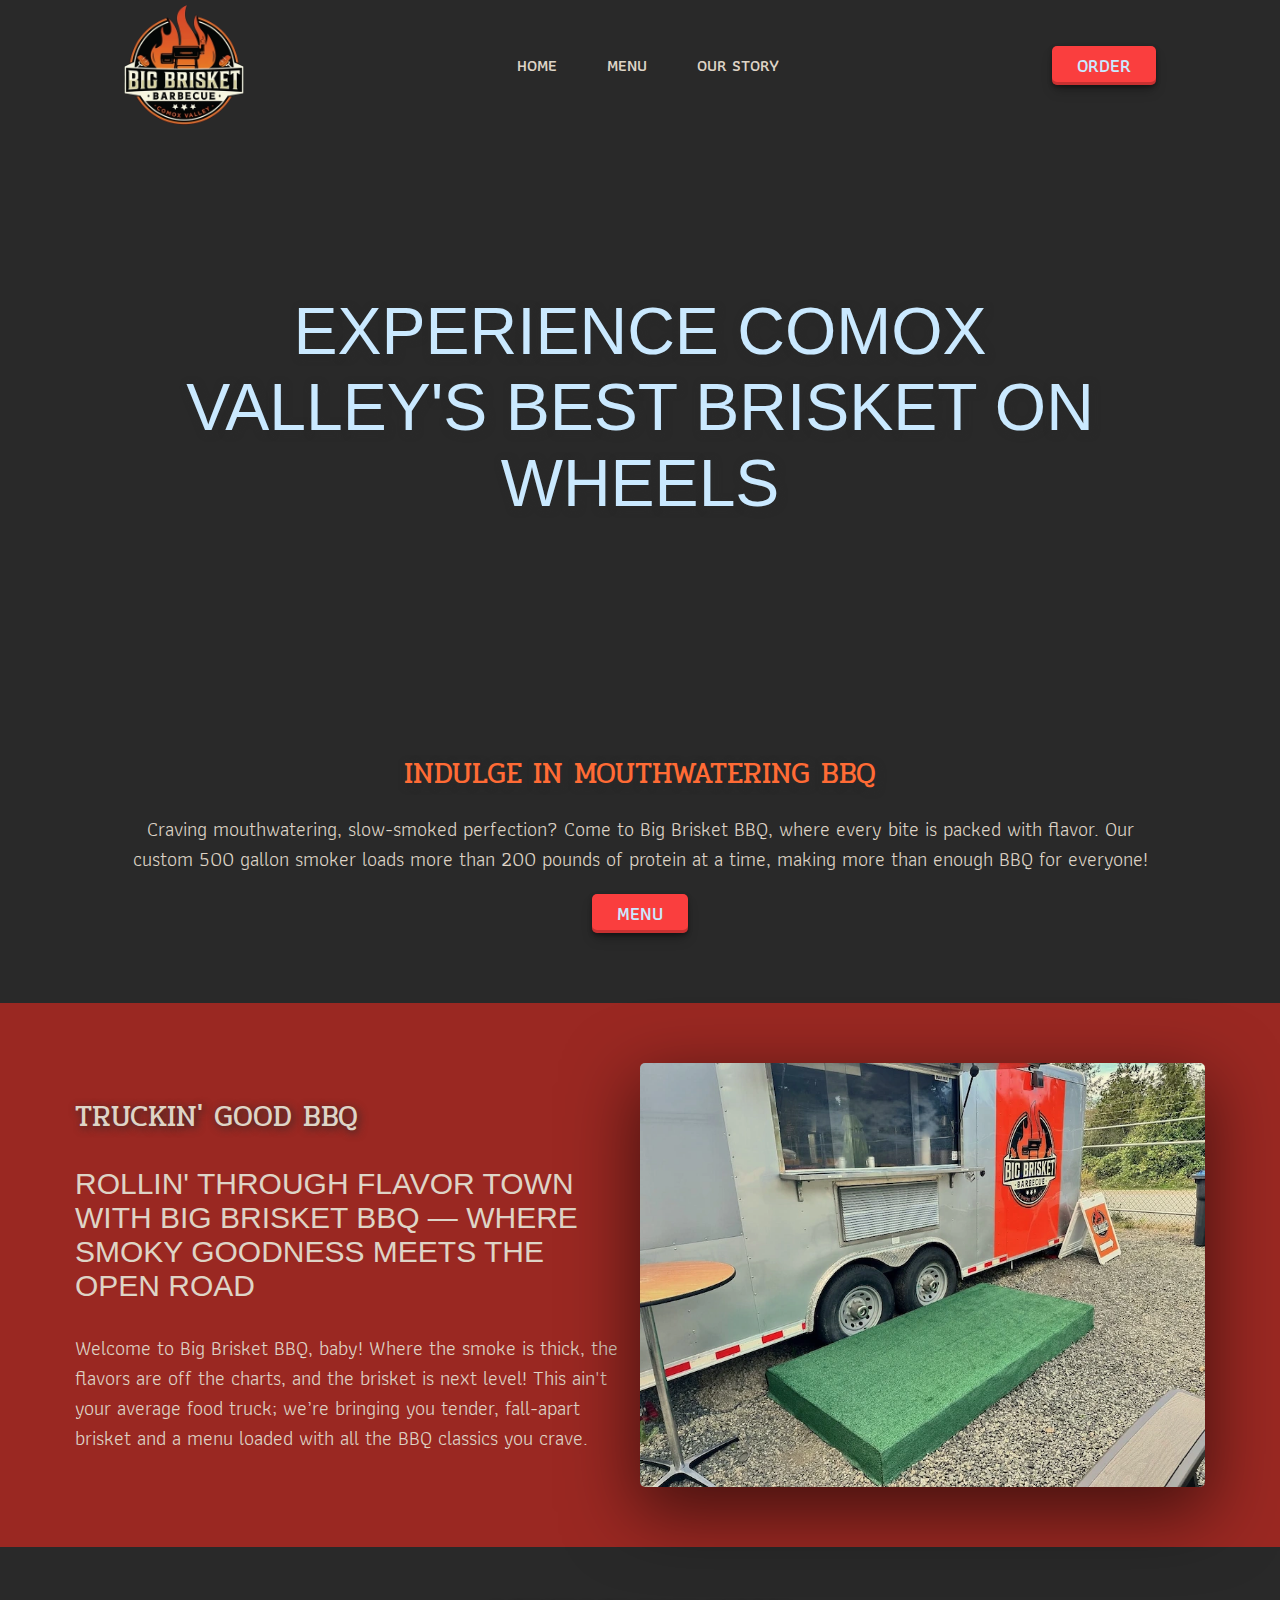
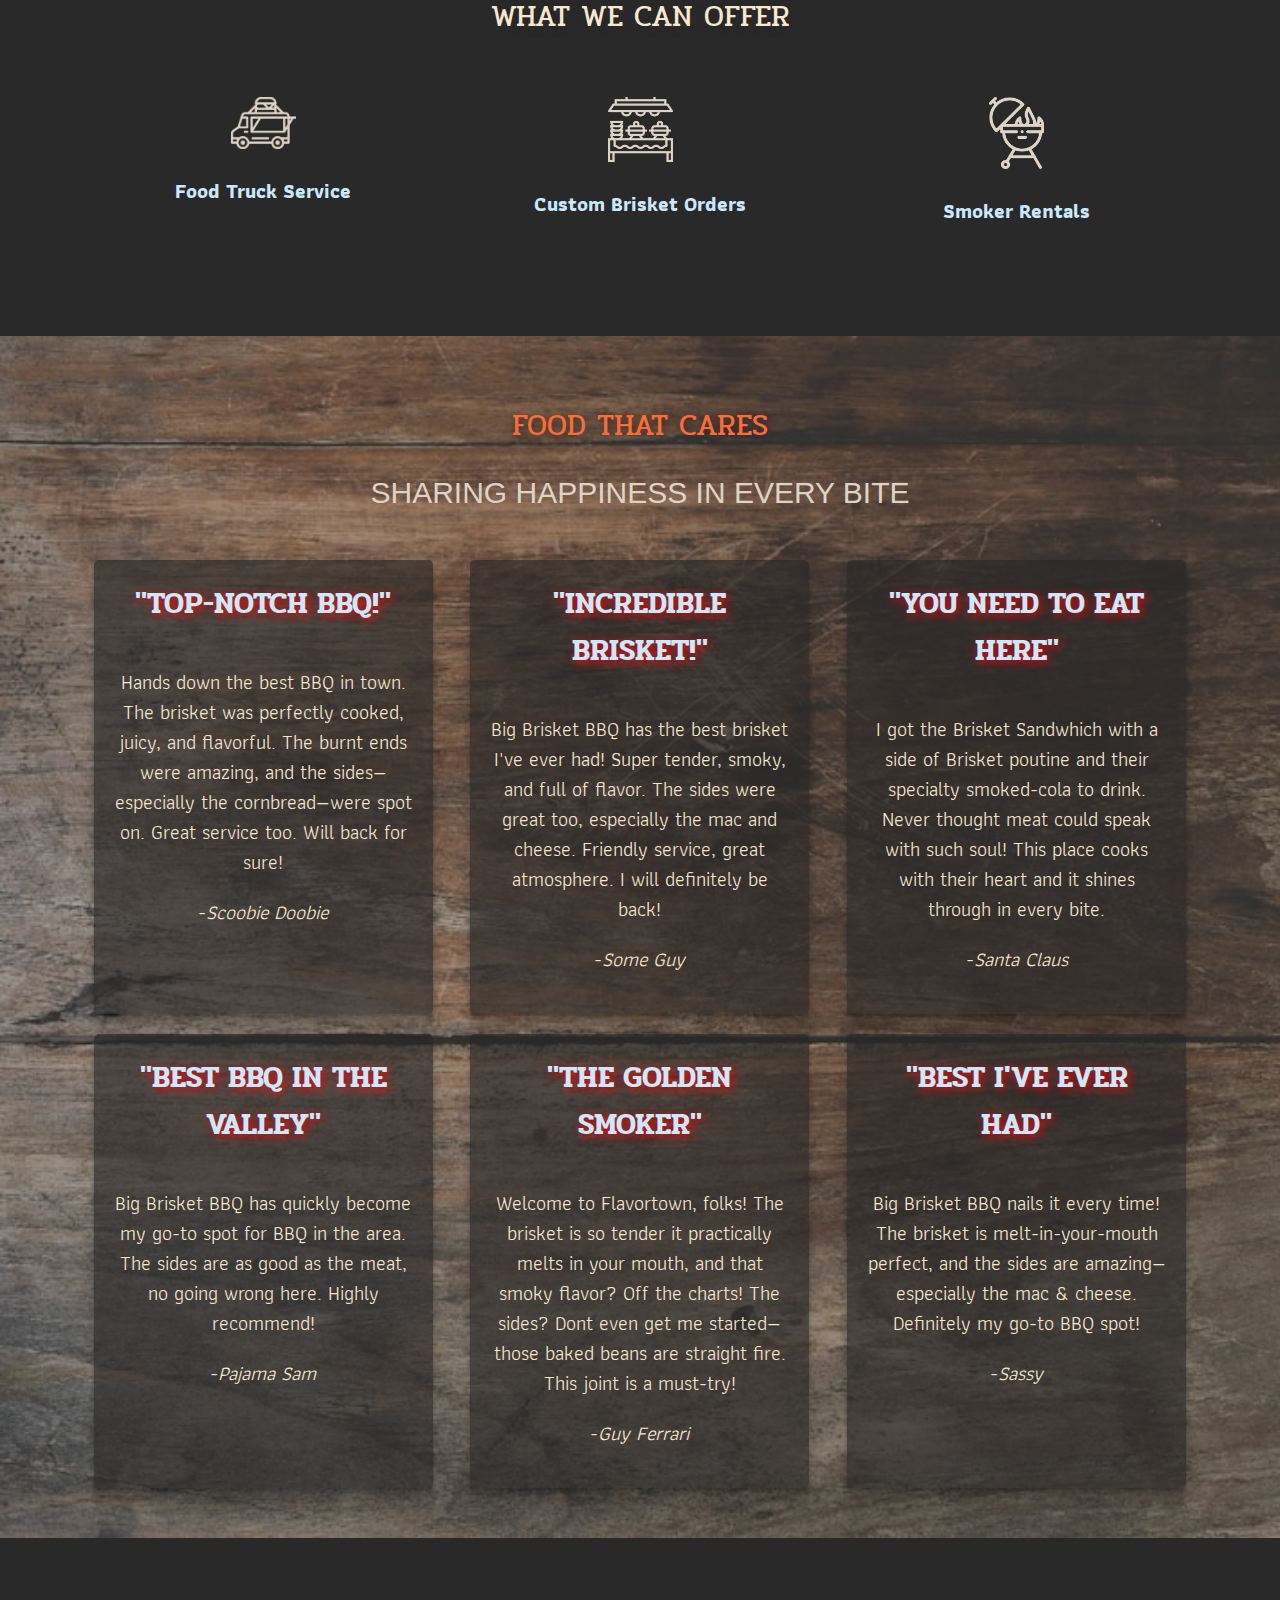
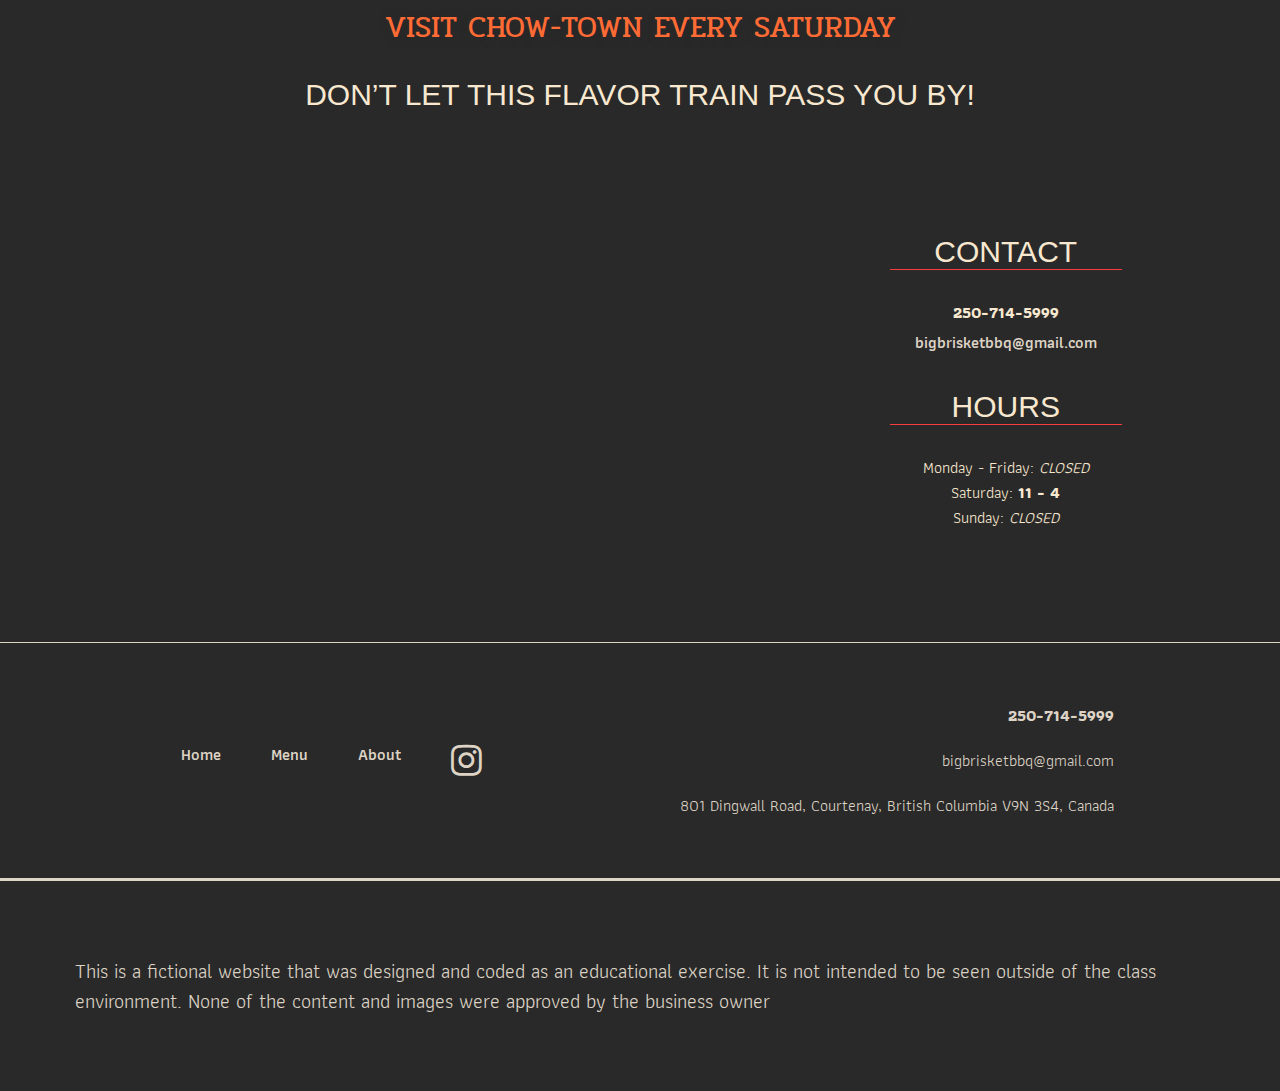
==== index.html @ faf3dc69 "fix errors based on URL page" ====
<!DOCTYPE html>
<html lang="en">
  <head>
    <meta charset="UTF-8" />
    <meta name="viewport" content="width=device-width, initial-scale=1.0" />
    <title>Big Brisket BBQ</title>

    <!--- Style Sheet -->

    <link rel="stylesheet" href="style.css" />

    <!--- Google Fonts Pridi, Athiti, Smokum -->

    <link rel="preconnect" href="https://fonts.googleapis.com" />
    <link rel="preconnect" href="https://fonts.gstatic.com" crossorigin />
    <link
      href="https://fonts.googleapis.com/css2?family=Athiti:wght@400;600;700&family=Pridi:wght@400;600&family=Smokum&display=swap"
      rel="stylesheet"
    />

    <!--- Nav Icon -->
    <link
      rel="stylesheet"
      href="https://cdnjs.cloudflare.com/ajax/libs/font-awesome/4.7.0/css/font-awesome.min.css"
    />
  </head>

  <body>
    <header>
      <img src="Images/logo.png" width="120" alt="brand logo" />
      <address>
        <a class="button email" href="mailto:bigbrisketbbq@gmail.com">Order</a>
      </address>
      <nav>
        <ul id="nav-items">
          <li><a href="index.html">Home</a></li>
          <li><a href="menu.html">Menu</a></li>
          <li><a href="about.html">Our Story</a></li>
        </ul>
        <a class="toggle" onclick="showNav()"><i class="fa fa-bars"></i></a>
      </nav>
    </header>

    <main>
      <section class="home-hero content-width">
        <!-- Video sourced from Pexels.com-->
        <video autoplay muted loop title="slow-motion video of bbq cooking">
          <source src="Images/bbqvideo.mp4" type="video/mp4" />
        </video>
        <h1>Experience Comox Valley's Best Brisket On Wheels</h1>
      </section>

      <section class="home-action content-width">
        <h2>Indulge in Mouthwatering BBQ</h2>
        <!-- Chat GBT Content Here-->
        <p>
          Craving mouthwatering, slow-smoked perfection? Come to Big Brisket
          BBQ, where every bite is packed with flavor. Our custom 500 gallon
          smoker loads more than 200 pounds of protein at a time, making more
          than enough BBQ for everyone!
        </p>
        <a class="button" href="menu.html">Menu</a>
      </section>

      <section class="home-bio light-background">
        <div class="wrapper content-width">
          <div class="bio-info">
            <h2>Truckin' Good BBQ</h2>
            <h3>
              Rollin' Through Flavor Town with Big Brisket BBQ — Where Smoky
              Goodness Meets the Open Road
            </h3>
            <!-- Chat GBT Content Here -->
            <p>
              Welcome to Big Brisket BBQ, baby! Where the smoke is thick, the
              flavors are off the charts, and the brisket is next level! This
              ain't your average food truck; we’re bringing you tender,
              fall-apart brisket and a menu loaded with all the BBQ classics you
              crave.
            </p>
          </div>
          <img
            src="Images/foodtruck.webp"
            width="400"
            alt="Big Brisket BBQ food truck"
          />
        </div>
      </section>

      <!--- Icons Courtesy of Vecteezy.com --->
      <section class="offers">
        <div class="content-width">
          <h2>What We Can Offer</h2>
          <ul>
            <li>
              <img
                src="Images/truck.png"
                width="65"
                alt="vector icon of a food truck"
              />
              <p>
                <b>Food Truck Service</b>
              </p>
            </li>
            <li>
              <img
                src="Images/meat.png"
                width="65"
                alt="vector icon of steak"
              />
              <p><b>Custom Brisket Orders</b></p>
            </li>
            <li>
              <img src="Images/bbq.png" width="55" alt="vector icon of bbq" />
              <p>
                <b>Smoker Rentals</b>
              </p>
            </li>
          </ul>
        </div>
      </section>

      <section class="home-testimonials">
        <div class="content-width">
          <h2>Food That Cares</h2>
          <h3>Sharing Happiness in Every Bite</h3>
          <ul class="customer-reviews">
            <!---- Chat GBT Fake Reviews -->
            <li>
              <h4>"Top-notch BBQ!"</h4>
              <p>
                Hands down the best BBQ in town. The brisket was perfectly
                cooked, juicy, and flavorful. The burnt ends were amazing, and
                the sides—especially the cornbread—were spot on. Great service
                too. Will back for sure!
              </p>
              <p>-<em>Scoobie Doobie</em></p>
            </li>
            <li>
              <h4>"Incredible brisket!"</h4>
              <p>
                Big Brisket BBQ has the best brisket I've ever had! Super
                tender, smoky, and full of flavor. The sides were great too,
                especially the mac and cheese. Friendly service, great
                atmosphere. I will definitely be back!
              </p>
              <p>-<em>Some Guy</em></p>
            </li>
            <li>
              <h4>"You Need To Eat Here"</h4>
              <p>
                I got the Brisket Sandwhich with a side of Brisket poutine and
                their specialty smoked-cola to drink. Never thought meat could
                speak with such soul! This place cooks with their heart and it
                shines through in every bite.
              </p>
              <p>-<em>Santa Claus</em></p>
            </li>
            <li>
              <h4>"Best BBQ in The Valley"</h4>
              <p>
                Big Brisket BBQ has quickly become my go-to spot for BBQ in the
                area. The sides are as good as the meat, no going wrong here.
                Highly recommend!
              </p>
              <p>-<em>Pajama Sam</em></p>
            </li>
            <li>
              <h4>"The Golden Smoker"</h4>
              <p>
                Welcome to Flavortown, folks! The brisket is so tender it
                practically melts in your mouth, and that smoky flavor? Off the
                charts! The sides? Dont even get me started—those baked beans
                are straight fire. This joint is a must-try!
              </p>
              <p>-<em>Guy Ferrari</em></p>
            </li>
            <li>
              <h4>"Best I've Ever Had"</h4>
              <p>
                Big Brisket BBQ nails it every time! The brisket is
                melt-in-your-mouth perfect, and the sides are amazing—especially
                the mac &amp; cheese. Definitely my go-to BBQ spot!
              </p>
              <p>-<em>Sassy</em></p>
            </li>
          </ul>
        </div>
      </section>

      <section class="home-contact content-width">
        <h2>Visit Chow-Town every Saturday</h2>
        <!-- Chat GBT content Here-->
        <h3>Don’t let this flavor train pass you by!</h3>
        <div class="contact-map">
          <!--- Google Maps Embed Frame -->
          <iframe
            src="https://www.google.com/maps/embed?pb=!1m18!1m12!1m3!1d2580.4556186247787!2d-124.99382592348657!3d49.70222357145895!2m3!1f0!2f0!3f0!3m2!1i1024!2i768!4f13.1!3m3!1m2!1s0x548813ee4db7cc37%3A0xddce0efbba6f9e5!2s801%20Dingwall%20Rd%2C%20Courtenay%2C%20BC%20V9N%203S4!5e0!3m2!1sen!2sca!4v1731526982653!5m2!1sen!2sca"
            width="600"
            height="450"
            style="border: 0"
            allowfullscreen=""
            loading="lazy"
            referrerpolicy="no-referrer-when-downgrade"
          ></iframe>

          <div class="contact-info">
            <adress>
              <h3>Contact</h3>

              <b>250-714-5999</b>
              <a href="mailto:bigbrisketbbq@gmail.com" target="_blank"
                >bigbrisketbbq@gmail.com</a
              >
            </adress>
            <div class-="op-hours">
              <h3>Hours</h3>
              <ul>
                <li>Monday - Friday: <em>CLOSED</em></li>
                <li>Saturday: <b>11 - 4</b></li>
                <li>Sunday: <em>CLOSED</em></li>
              </ul>
            </div>
          </div>
        </div>
      </section>
    </main>
    <footer>
      <div class="wrapper content-width">
        <ul class="nav">
          <li><a href="index.html">Home</a></li>
          <li><a href="menu.html">Menu</a></li>
          <li><a href="about.html">About</a></li>
          <li>
            <a
              class="social"
              href="https://www.instagram.com/bigbrisketbarbecue/"
              target="_blank"
              ><i class="fa fa-instagram" style="font-size: 36px"></i
            ></a>
          </li>
        </ul>
        <ul class="contact">
          <li><b>250-714-5999</b></li>
          <li>bigbrisketbbq@gmail.com</li>
          <li>
            801 Dingwall Road, Courtenay, British Columbia V9N 3S4, Canada
          </li>
        </ul>
      </div>

      <div class="border">
        <div class="content-width">
          <p>
            This is a fictional website that was designed and coded as an
            educational exercise. It is not intended to be seen outside of the
            class environment. None of the content and images were approved by
            the business owner
          </p>
        </div>
      </div>
    </footer>

    <!--- JS ICON -->
    <script>
      function showNav() {
        var element = document.getElementById("nav-items");
        element.classList.toggle("show-items");
      }
    </script>
  </body>
</html>
---- style.css ----
/* ----- GLOBAL STYLES ----- */
* {
  box-sizing: border-box;
}

html {
  font-size: 62.5%;
}

body {
  font-size: 1.6rem;
  margin: 0;
  font-family: "Athiti", sans-serif;
  color: #ded4c6;
  background-color: #292929;
}

ul {
  margin: auto;
  padding: 0;
}

/* ----- TYPOGRAPHY ----- */

h1 {
  font: 400 4rem "Smokum", sans-serif;
  text-transform: uppercase;
  text-align: center;
  color: #cae9ff;
  text-shadow: 2px 2px 8px #292929;
  margin-top: 0;
}

h2 {
  font: 400 3rem/4rem "Pridi", sans-serif;
  text-transform: uppercase;
  color: #ff6b35;
  text-shadow: 2px 2px 8px #292929;
  margin: 20px 0;
}

h3 {
  font: 400 3rem "Smokum", sans-serif;
  text-transform: uppercase;
}

h4 {
  font: 600 3rem "Pridi", sans-serif;
  text-transform: uppercase;
  margin-top: 0;
}

p {
  font-size: 2rem;
  line-height: 3rem;
}

a {
  color: #ded4c6;
  text-decoration: none;
  font-weight: 600;
  display: block;
  padding: 5px 25px;
}

li {
  list-style-type: none;
}

/* ----- UTILITY ------ */

.content-width {
  max-width: 334px;
  margin: auto;
  height: 100%;
  padding: 50px 0;
}

.light-background {
  background-color: #bf2921c2;
}

a.button {
  font: 600 1.8rem "Athiti", sans-serif;
  color: #cae9ff;
  background-color: #fa3e3e;
  text-transform: uppercase;
  border-radius: 5px;
  display: inline-block;
  text-decoration: none;
  margin: 20px 0;
  cursor: pointer;
  box-shadow: rgba(0, 0, 0, 0.4) 0px 2px 4px,
    rgba(0, 0, 0, 0.3) 0px 7px 13px -3px, rgba(0, 0, 0, 0.2) 0px -3px 0px inset;
}

/* || SiteWide || */

/* ------ Header ------ */

header {
  display: flex;
  justify-content: center;
  align-items: center;
}

nav ul {
  text-transform: uppercase;
  margin: 0;
  padding: 0;
  display: none;
}

nav ul li {
  padding: 8px 0;
}

a.toggle {
  padding: 0;
}

header a.button {
  display: none;
}

nav .toggle {
  position: absolute;
  justify-self: flex-end;
  align-self: flex-end;
  cursor: pointer;
  top: 40px;
  right: 20px;
}

.show-items {
  display: flex;
  flex-direction: column;
  align-items: flex-end;
  margin-right: 35px;
}

header img {
  margin: 5px 0;
}

/* ----- Footer ----- */

footer {
  border-top: 1px solid #ded4c6;
}

footer ul {
  display: block;
  text-align: center;
}

footer .contact li {
  padding: 10px;
  text-align: right;
}

footer a.social {
  text-align: center;
  margin-top: 10px;
}

footer .border {
  font-size: 1.4rem;
  text-align: left;
  padding: 5px 20px;
  border-top: 3px solid #ded4c6;
}

/* ------- Offers Icons ------ */

.offers {
  text-align: center;
  color: #cae9ff;
}

.offers h2 {
  margin-top: 0;
  color: #f8e8d0;
}

.offers li {
  margin: 20px 20px;
  padding: 20px 0;
}

/* || Homepage || */

/* ---- Hero ---- */

.home-hero {
  height: 75vh;
}

video {
  width: 100%;
  height: 100%;
  object-fit: cover;
  position: absolute;
  left: 0;
  top: 0;
  z-index: -1;
}

.home-hero h1 {
  margin: 20vh 0;
}

/* ---- Home Action ---- */

.home-action {
  clear: auto;
  text-align: right;
}

/* ---- Home Bio -----*/

.home-bio img {
  box-shadow: rgba(0, 0, 0, 0.56) 0px 22px 70px 4px;
  width: 100%;
  border-radius: 5px;
  margin: 10px 0;
}

.home-bio h2 {
  color: #ded4c6;
}

/*---- Home Testimonials ---- */

.home-testimonials {
  background-image: url(Images/woodgrain.jpg);
  background-size: cover;
  text-align: center;
}

.home-testimonials h4 {
  color: #cae9ff;
  text-shadow: 2px 2px 8px #ff0000;
}

.home-testimonials li {
  box-shadow: rgba(0, 0, 0, 0.09) 0px 2px 1px, rgba(0, 0, 0, 0.09) 0px 4px 2px,
    rgba(0, 0, 0, 0.09) 0px 8px 4px, rgba(0, 0, 0, 0.09) 0px 16px 8px,
    rgba(0, 0, 0, 0.09) 0px 32px 16px;
  color: #f8e8d0;
  background-color: #292828a2;
  border-radius: 5px;
  width: 100%;
  margin-top: 20px;
  padding: 20px;
}
/* ---- Home Contact ---- */

.home-contact {
  text-align: center;
  color: #f8e8d0;
}

iframe {
  width: 100%;
}

.contact-info h3 {
  border-bottom: 1px solid #fa3e3e;
}

.contact-info a:hover {
  color: #fa3e3e;
  text-decoration: underline;
}

/* || Menu || */

/* ---- Menu Hero ---- */

.menu-hero {
  background-image: url(Images/papertexture.jpg);
  background-size: cover;
  background-position: center;
}

/* ---- Menu Items ---- */

table {
  width: 100%;
  border-collapse: collapse;
  margin: 20px 0;
  text-align: left;
}

thead {
  text-align: center;
  text-transform: uppercase;
  background-color: #ded4c6;
  color: #292929;
}

th,
td {
  font: 400 2rem "Pridi", sans-serif;
  padding: 20px 15px;
  border-bottom: 2px solid #fa3e3e;
}

a.button.email {
  display: none;
}

/* || About || */

/* ---- About Hero ---- */

.about-hero {
  background-image: url(Images/woodpile.jpg);
  background-size: cover;
  background-position: center;
}

/* ---- About Statement ---- */

.about-statement h2 {
  color: #f8e8d0;
}

.about-statement img {
  box-shadow: rgba(0, 0, 0, 0.56) 0px 22px 70px 4px;
  width: 100%;
  border-radius: 5px;
}

/* ----- About Email ----*/

.about-email h2 {
  text-align: center;
  margin-bottom: 50px;
}

label,
fieldset {
  color: #292929;
  font-size: 1.8rem;
}

.about-email .wrapper {
  border-radius: 5px;
  background-color: #f2f2f2;
  max-width: 100%;
  margin: 0 auto;
  padding: 30px;
  position: relative;
}

.about-email .wrapper h2 {
  color: #292929;
  text-shadow: none;
  text-align: left;
}

input[type="text"],
select,
textarea,
fieldset {
  width: 100%;
  padding: 12px;
  border: 1px solid #292929;
  border-radius: 5px;
  margin: 5px 0 20px 0;
}

input[type="email"] {
  width: 100%;
  padding: 12px;
  border: 1px solid #292929;
  border-radius: 5px;
  margin: 5px 0 20px 0;
}

.label-required {
  color: red;
}

input:required {
  border: 1px solid red;
}

input[type="submit"] {
  background-color: #fa3e3e;
  color: #f2f2f2;
  padding: 12px 20px;
  border-radius: 5px;
  cursor: pointer;
  position: absolute;
  bottom: 5px;
  right: 30px;
}

input[type="submit"]:hover {
  background-color: #cae9ff;
  color: #292929;
}

/* ---- About Map ---- */

.about-map h2 {
  color: #ded4c6;
}

iframe {
  width: 100%;
}

/*---------------- DeskTop Device -----------------------*/

@media only screen and (min-width: 1200px) {
  h1 {
    font-size: 6.6rem;
    font-weight: 400;
    padding-left: 0;
    padding-right: 0;
    width: 50%;
  }

  .content-width {
    max-width: 1130px;
    height: 100%;
  }

  a.button:hover {
    background-color: #cae9ff;
    color: #fa3e3e;
  }

  /* || SITE-WIDE || */

  /* LRG Header */

  header {
    display: flex;
    justify-content: space-around;
  }

  nav .toggle {
    display: none;
  }

  header address {
    display: inline-block;
    order: 1;
  }

  nav ul {
    display: flex;
  }

  nav ul li:hover {
    border-bottom: 1px solid #ded4c6;
  }

  /* LRG Footer */

  footer .wrapper {
    display: flex;
  }

  footer .nav {
    display: flex;
    flex-direction: row;
    justify-content: center;
  }

  footer .contact li {
    padding: 10px;
  }

  footer a:hover {
    color: #fa3e3e;
  }

  footer a.social {
    margin-top: 0;
  }

  /* LRG Offers Icon */

  .offers {
    text-align: center;
  }

  .offers ul {
    display: flex;
    justify-content: space-around;
  }

  .offers li {
    width: calc(33.33% - 20px);
  }

  /* || HOMEPAGE || */

  /* LRG Hero */

  .home-hero {
    width: 100%;
  }

  .home-hero h1 {
    margin: 0;
    padding: 10% 100px;
    width: 100%;
  }

  /* LRG ACTION */

  .home-action {
    text-align: center;
  }
  .home-action p {
    margin: auto 50px;
  }

  /* LRG Bio */

  .home-bio .wrapper {
    display: flex;
    text-align: left;
  }

  .bio-info {
    align-self: center;
    margin-right: 15px;
  }

  .home-bio img {
    width: 50%;
  }

  /* LRG Testimonials */

  .customer-reviews {
    display: flex;
    flex-flow: wrap;
    justify-content: space-around;
  }

  .customer-reviews li {
    width: 30%;
  }

  /* LRG Contact */

  .home-contact {
    padding: 50px 0;
  }

  .contact-map {
    display: flex;
    justify-content: space-around;
    align-items: center;
  }

  iframe {
    width: 50%;
  }

  /* || Menu || */

  /* LRG Menu Hero */

  .menu-hero {
    width: 100%;
  }

  .menu-hero h1 {
    padding: 10% 100px;
    width: 100%;
  }

  a.button.cell {
    display: none;
  }

  a.button.email {
    display: inline-block;
  }

  /* LRG Menu Items */

  .menu-items {
    text-align: center;
  }

  .menu-footer {
    display: flex;
    justify-content: space-between;
  }

  /* || About || */

  /* LRG About-Hero */

  .about-hero {
    width: 100%;
  }

  .about-hero h1 {
    padding: 10% 100px;
    width: 100%;
  }

  /* LRG About-Statement */

  .about-statement .wrapper {
    display: flex;
    text-align: left;
  }

  .statement-info {
    align-self: center;
    margin-right: 15px;
  }

  .about-statement img {
    width: 50%;
  }

  /* LRG About Map */

  .about-map {
    text-align: center;
  }

  .about-map iframe {
    width: 100%;
  }
}
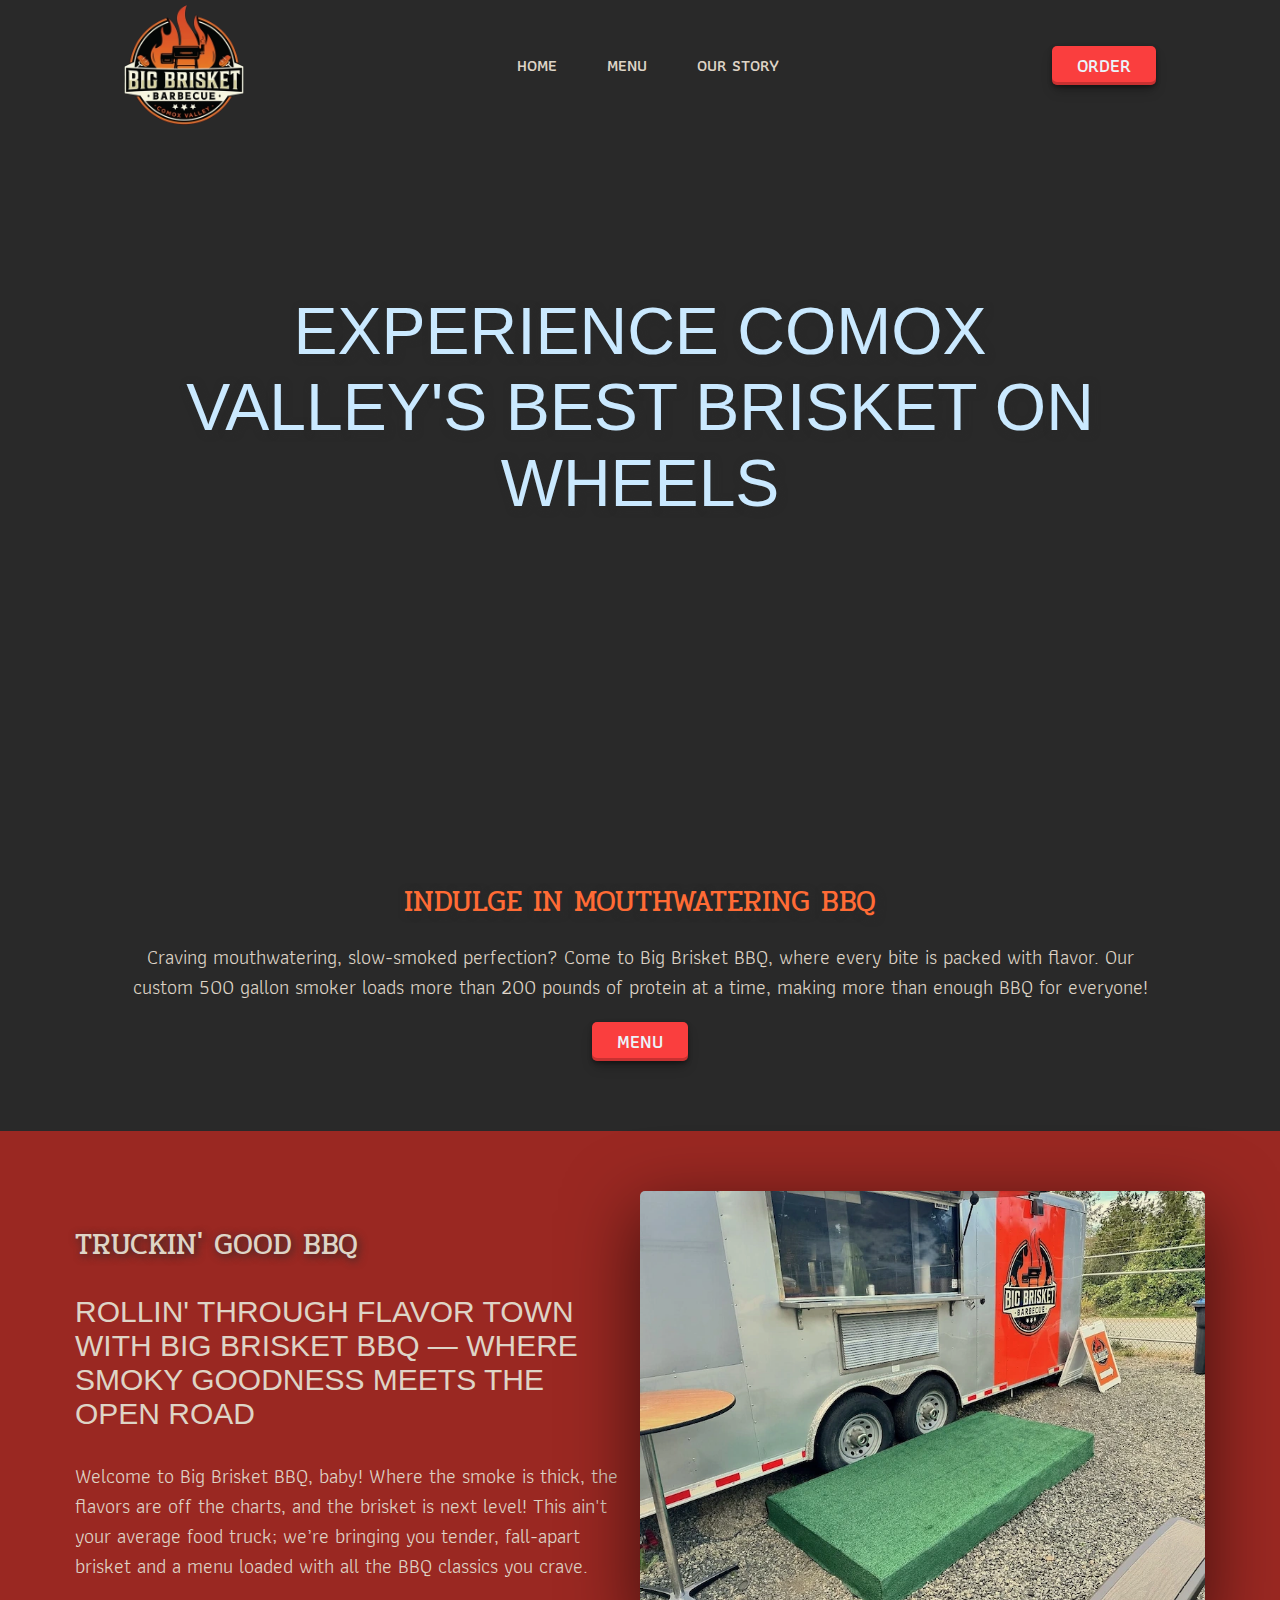
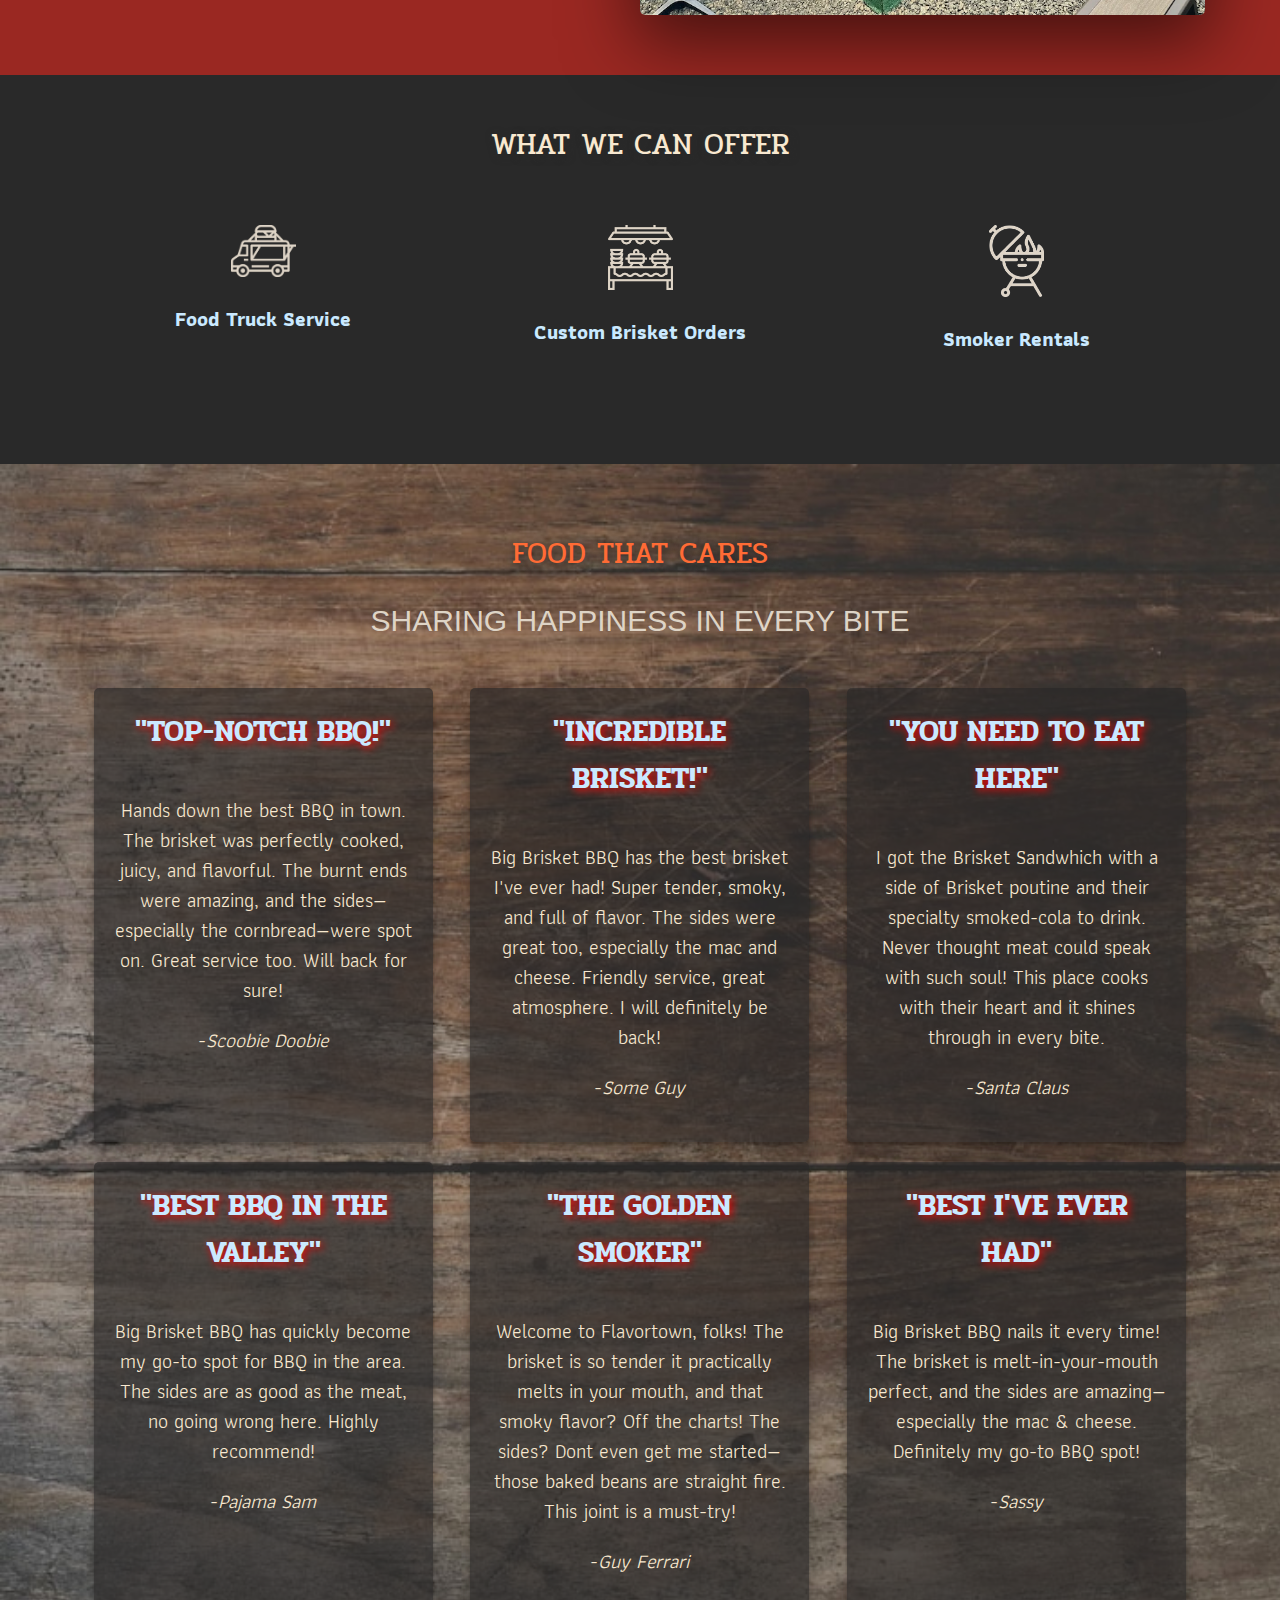
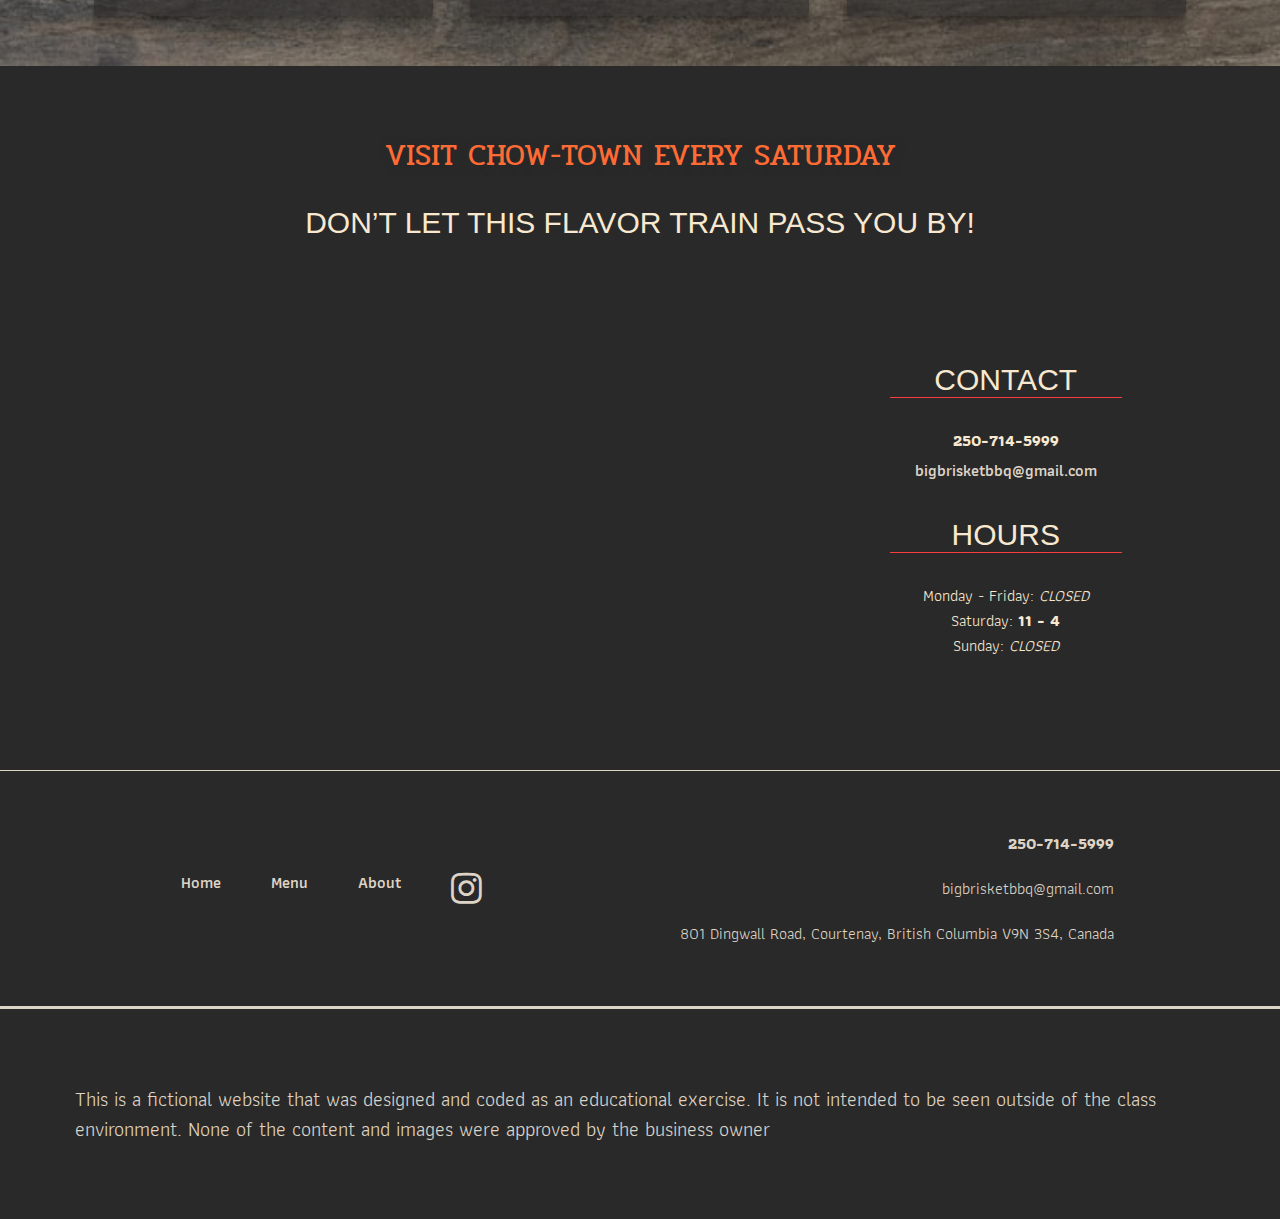
==== commit ef610c46: "Fix Errors from LightHouse Report" ====
--- a/index.html
+++ b/index.html
@@ -202,6 +202,7 @@
             allowfullscreen=""
             loading="lazy"
             referrerpolicy="no-referrer-when-downgrade"
+            title="Google Map Location"
           ></iframe>
 
           <div class="contact-info">
@@ -236,6 +237,7 @@
               class="social"
               href="https://www.instagram.com/bigbrisketbarbecue/"
               target="_blank"
+              aria-lebel="Instagram Page"
               ><i class="fa fa-instagram" style="font-size: 36px"></i
             ></a>
           </li>
--- a/style.css
+++ b/style.css
@@ -82,7 +82,7 @@
 
 a.button {
   font: 600 1.8rem "Athiti", sans-serif;
-  color: #cae9ff;
+  color: #ebf3f9;
   background-color: #fa3e3e;
   text-transform: uppercase;
   border-radius: 5px;
@@ -193,12 +193,12 @@
 /* ---- Hero ---- */
 
 .home-hero {
-  height: 75vh;
+  margin-bottom: 10%;
 }
 
 video {
   width: 100%;
-  height: 100%;
+  height: 100vh;
   object-fit: cover;
   position: absolute;
   left: 0;
@@ -213,7 +213,6 @@
 /* ---- Home Action ---- */
 
 .home-action {
-  clear: auto;
   text-align: right;
 }
 
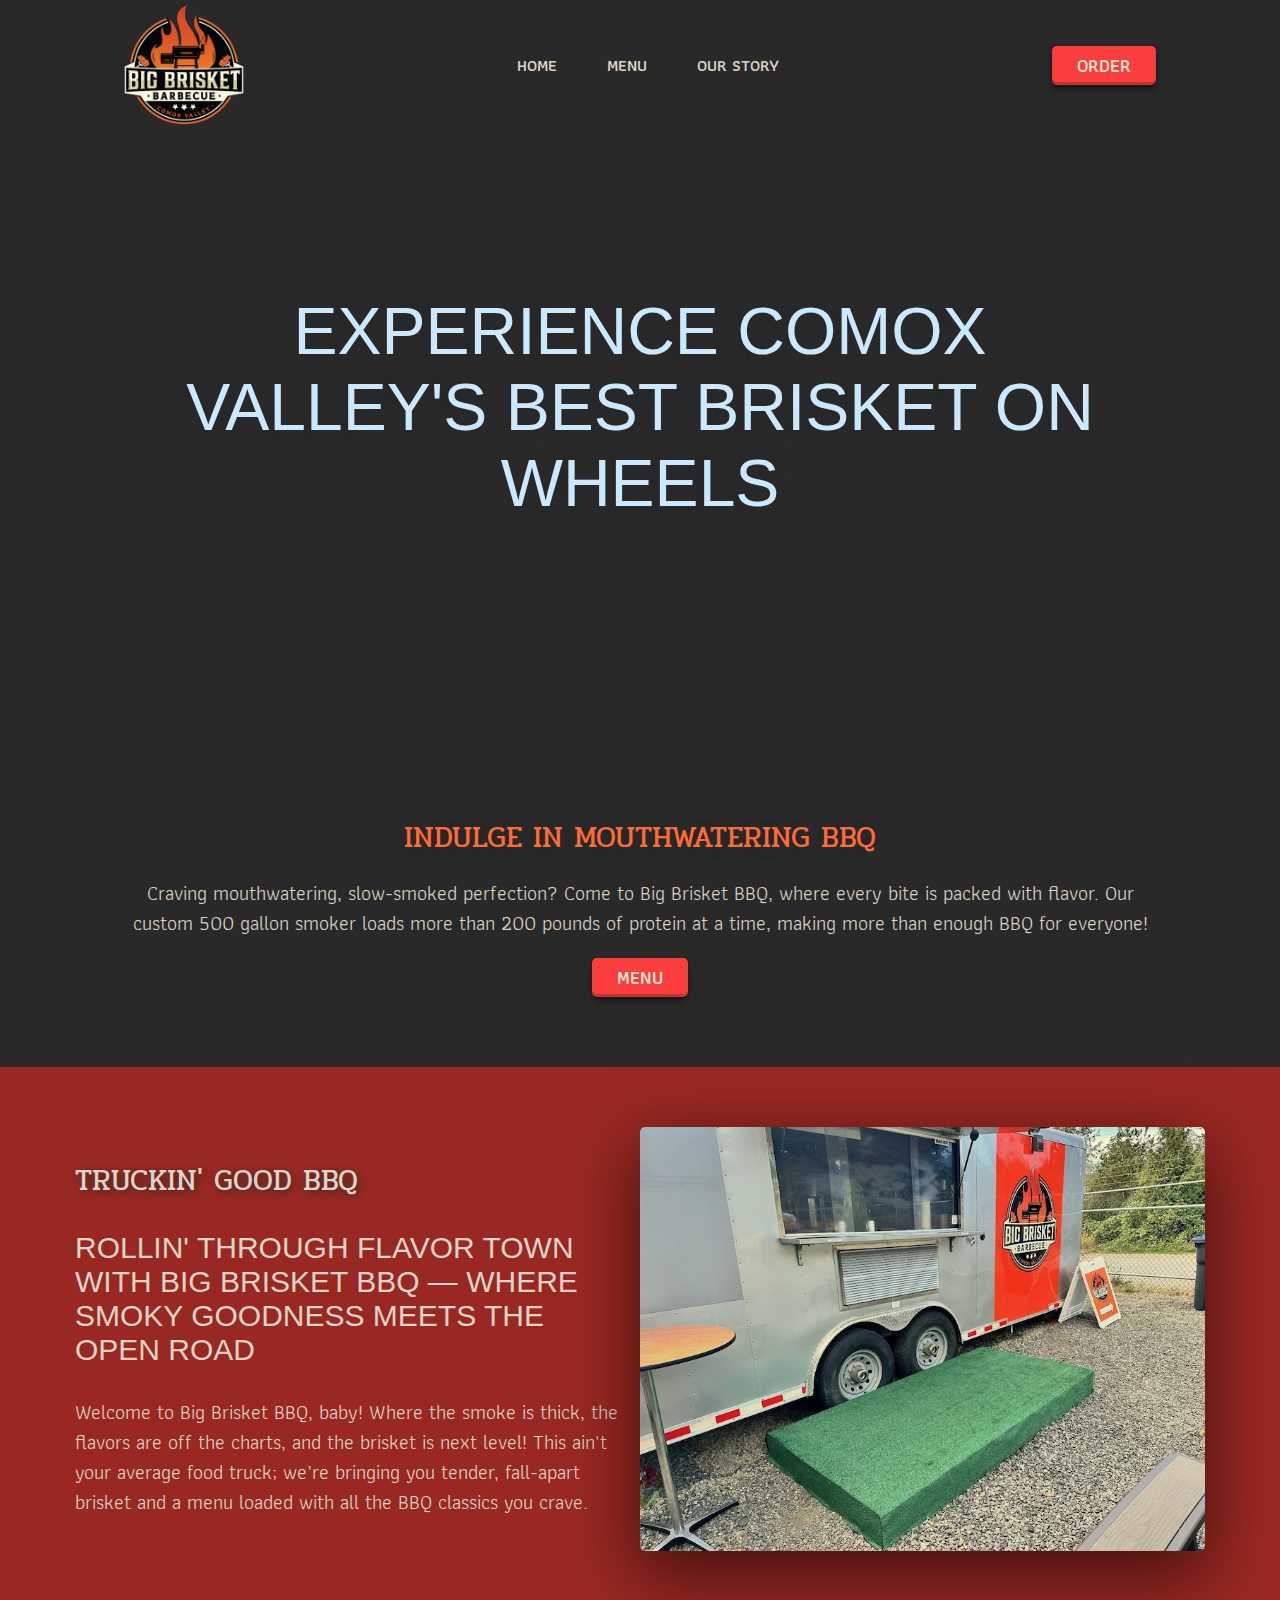
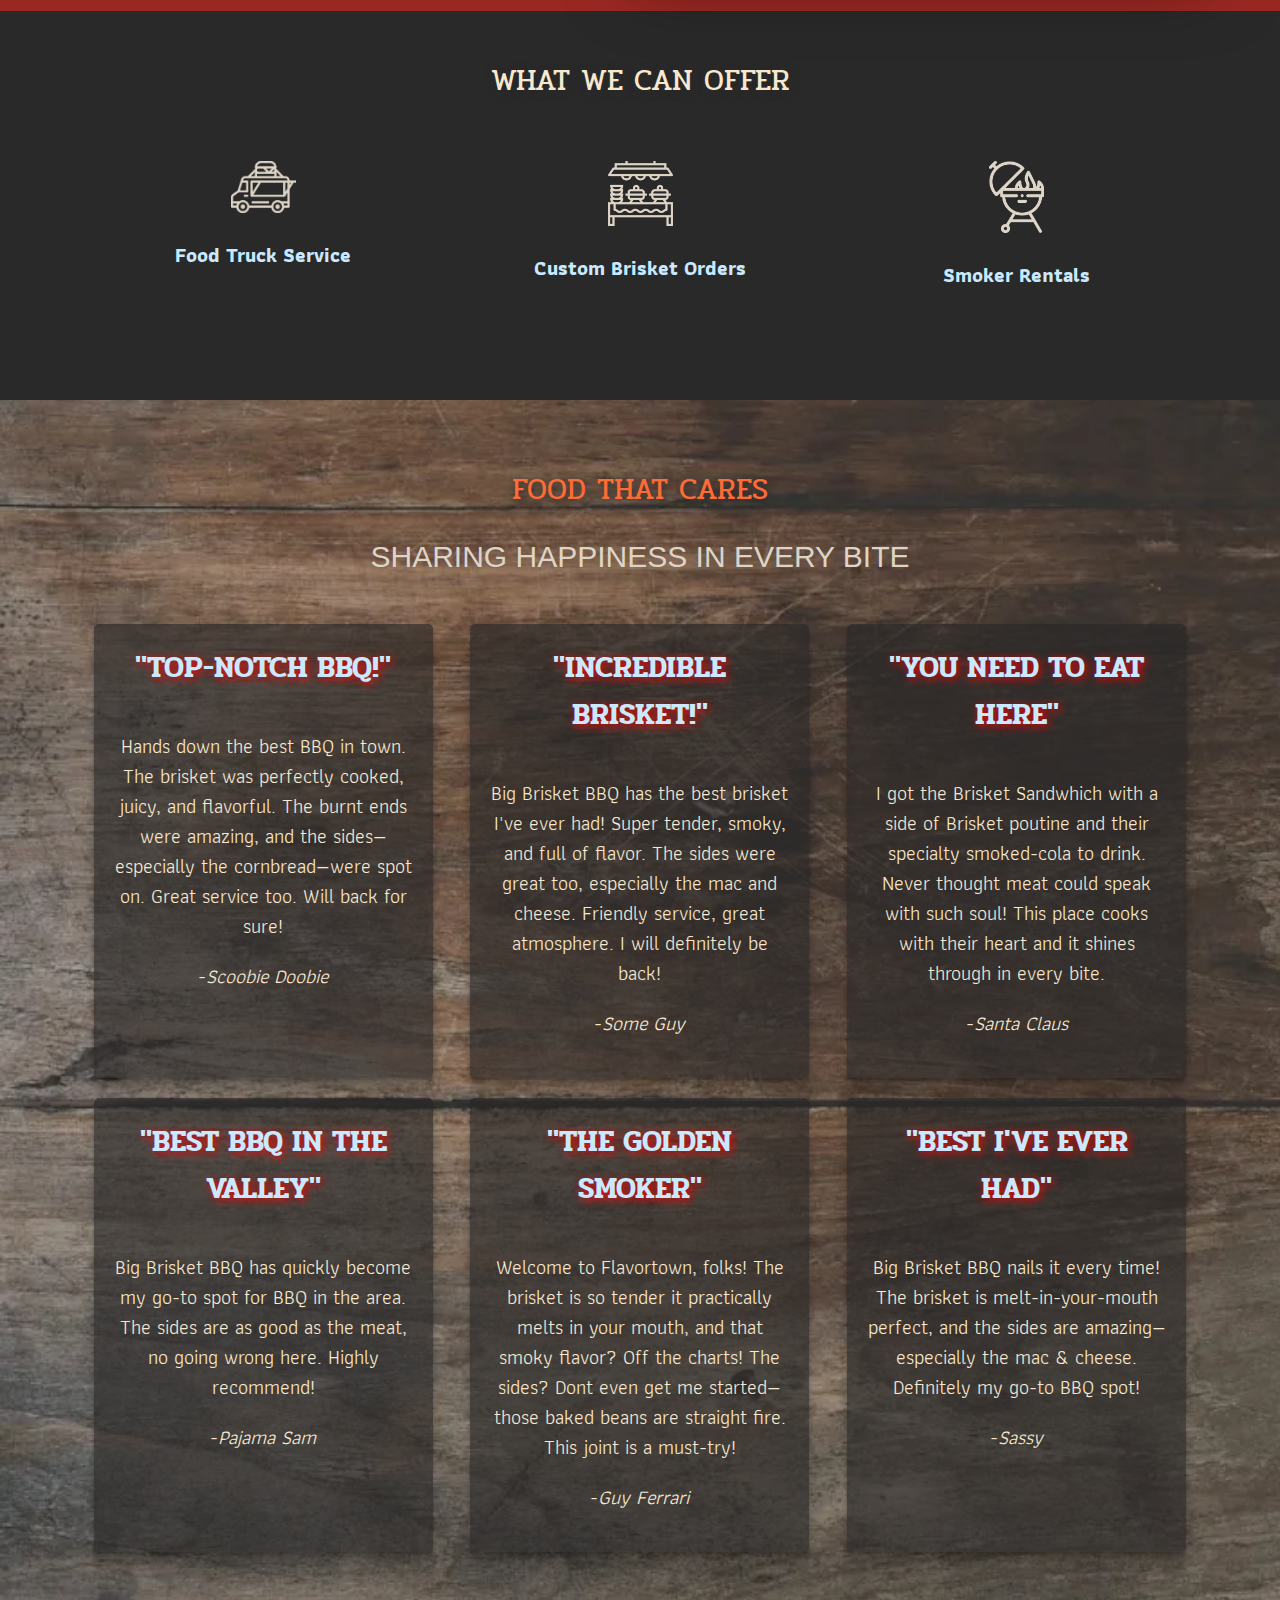
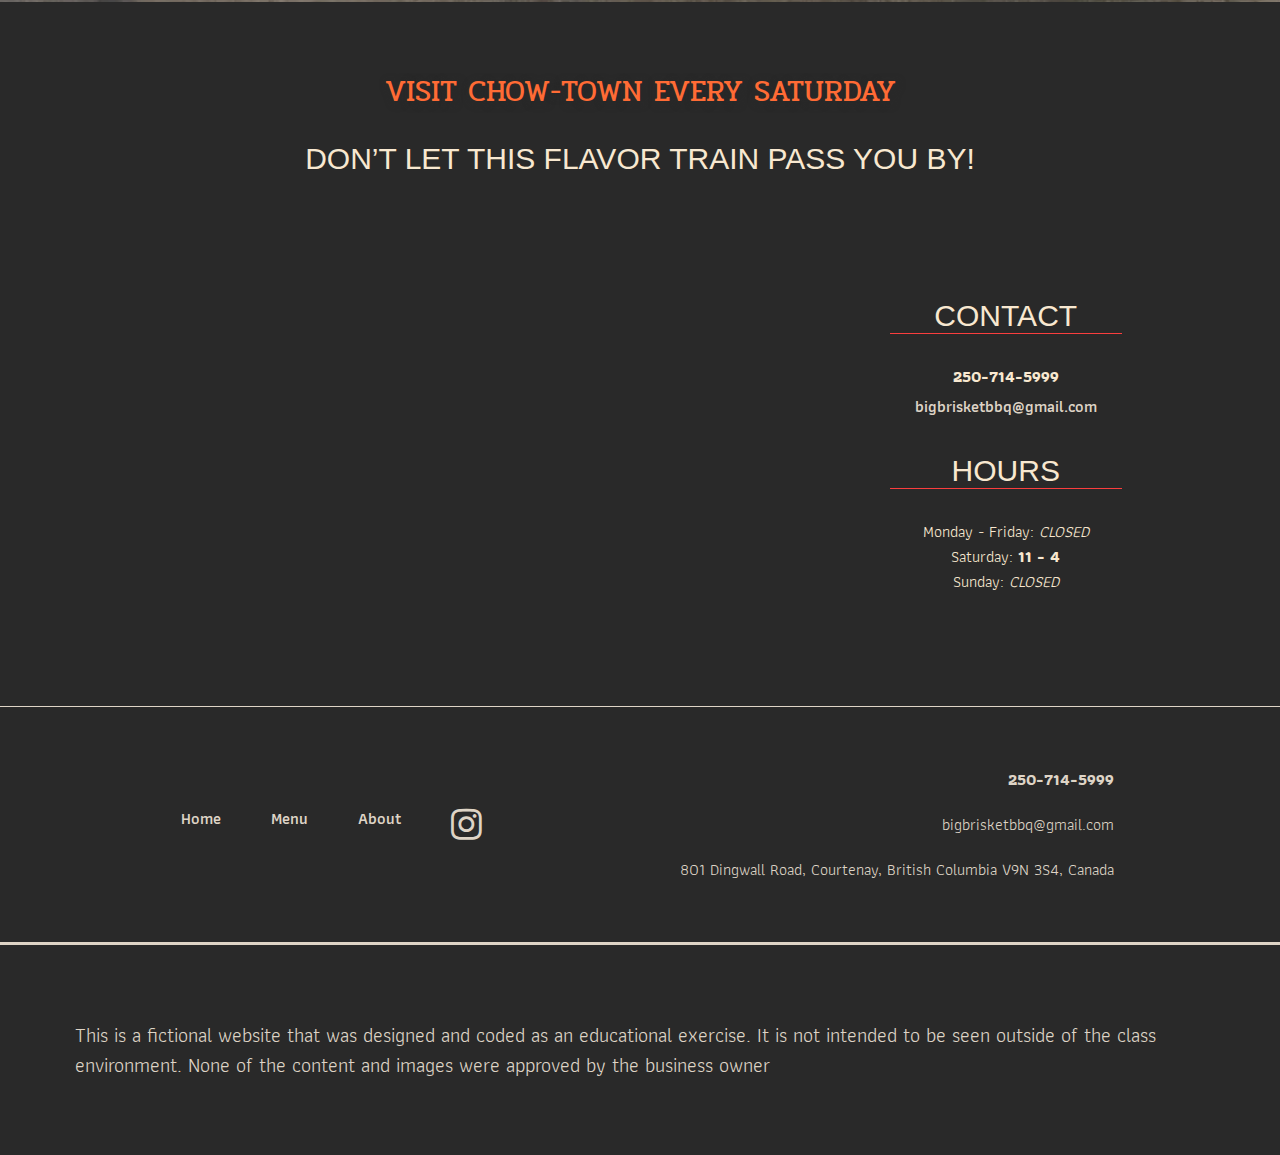
==== commit 9236f8b9: "Fix errors found in Lighthouse Report" ====
--- a/index.html
+++ b/index.html
@@ -237,7 +237,7 @@
               class="social"
               href="https://www.instagram.com/bigbrisketbarbecue/"
               target="_blank"
-              aria-lebel="Instagram Page"
+              aria-label="Instagram Page"
               ><i class="fa fa-instagram" style="font-size: 36px"></i
             ></a>
           </li>
--- a/style.css
+++ b/style.css
@@ -82,7 +82,7 @@
 
 a.button {
   font: 600 1.8rem "Athiti", sans-serif;
-  color: #ebf3f9;
+  color: #f8e8d0;
   background-color: #fa3e3e;
   text-transform: uppercase;
   border-radius: 5px;
@@ -193,7 +193,8 @@
 /* ---- Hero ---- */
 
 .home-hero {
-  margin-bottom: 10%;
+  height: 100%;
+  margin-bottom: 5%;
 }
 
 video {
@@ -232,7 +233,7 @@
 /*---- Home Testimonials ---- */
 
 .home-testimonials {
-  background-image: url(Images/woodgrain.jpg);
+  background-image: url(Images/woodgrain.webp);
   background-size: cover;
   text-align: center;
 }
@@ -278,7 +279,7 @@
 /* ---- Menu Hero ---- */
 
 .menu-hero {
-  background-image: url(Images/papertexture.jpg);
+  background-image: url(Images/papertexture.webp);
   background-size: cover;
   background-position: center;
 }
@@ -315,7 +316,7 @@
 /* ---- About Hero ---- */
 
 .about-hero {
-  background-image: url(Images/woodpile.jpg);
+  background-image: url(Images/woodpile.webp);
   background-size: cover;
   background-position: center;
 }
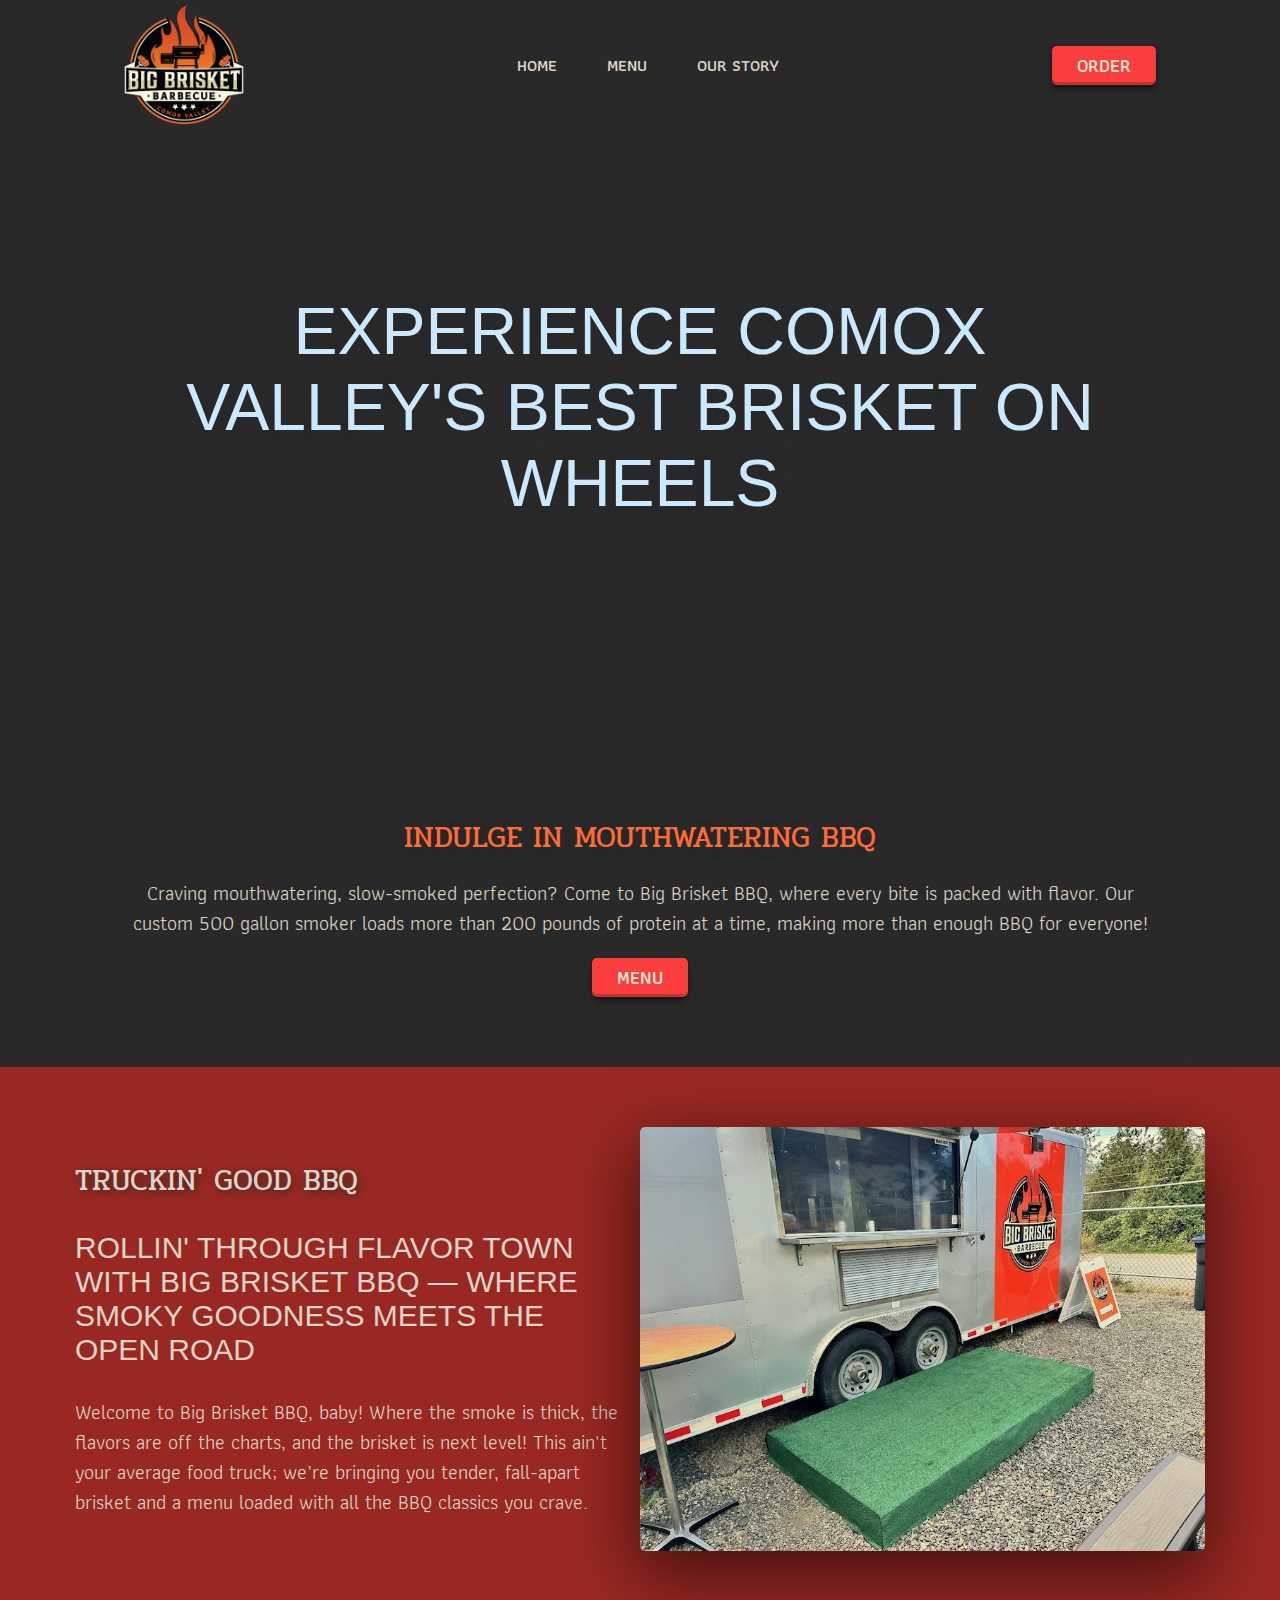
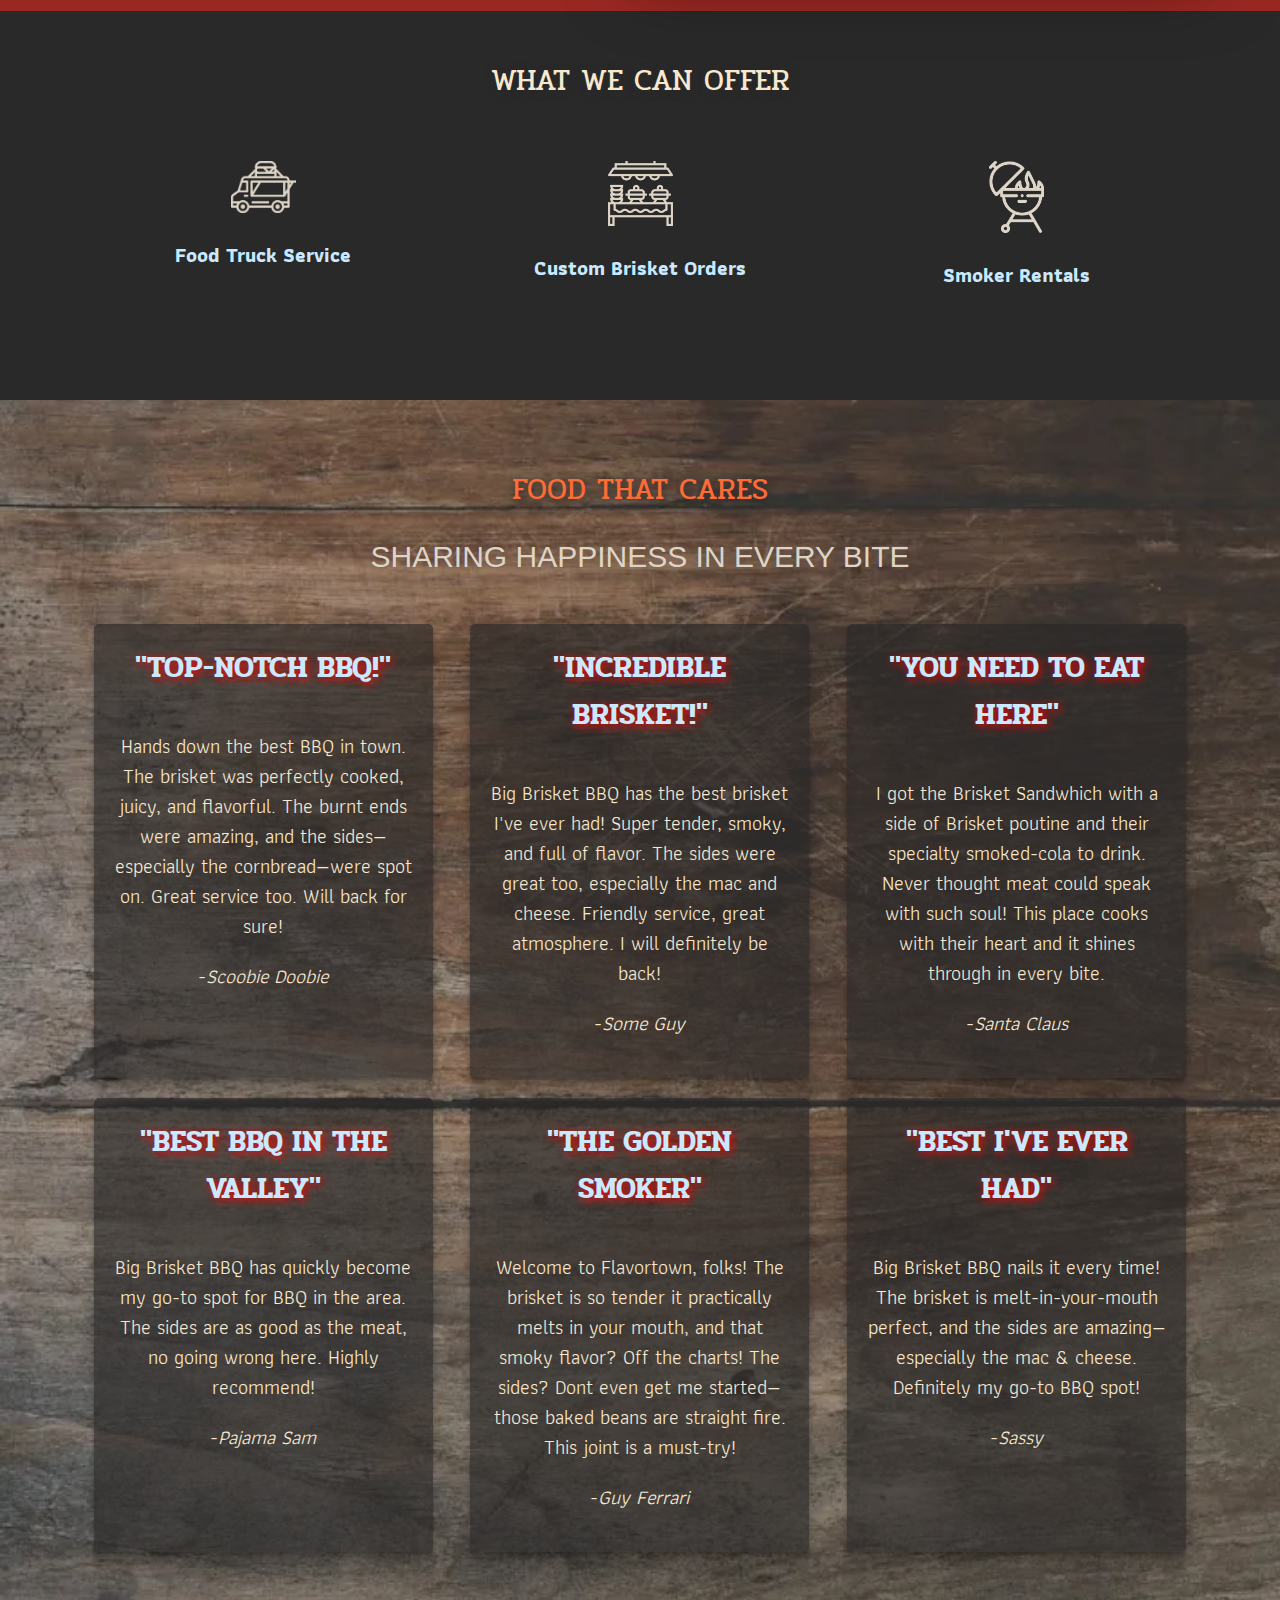
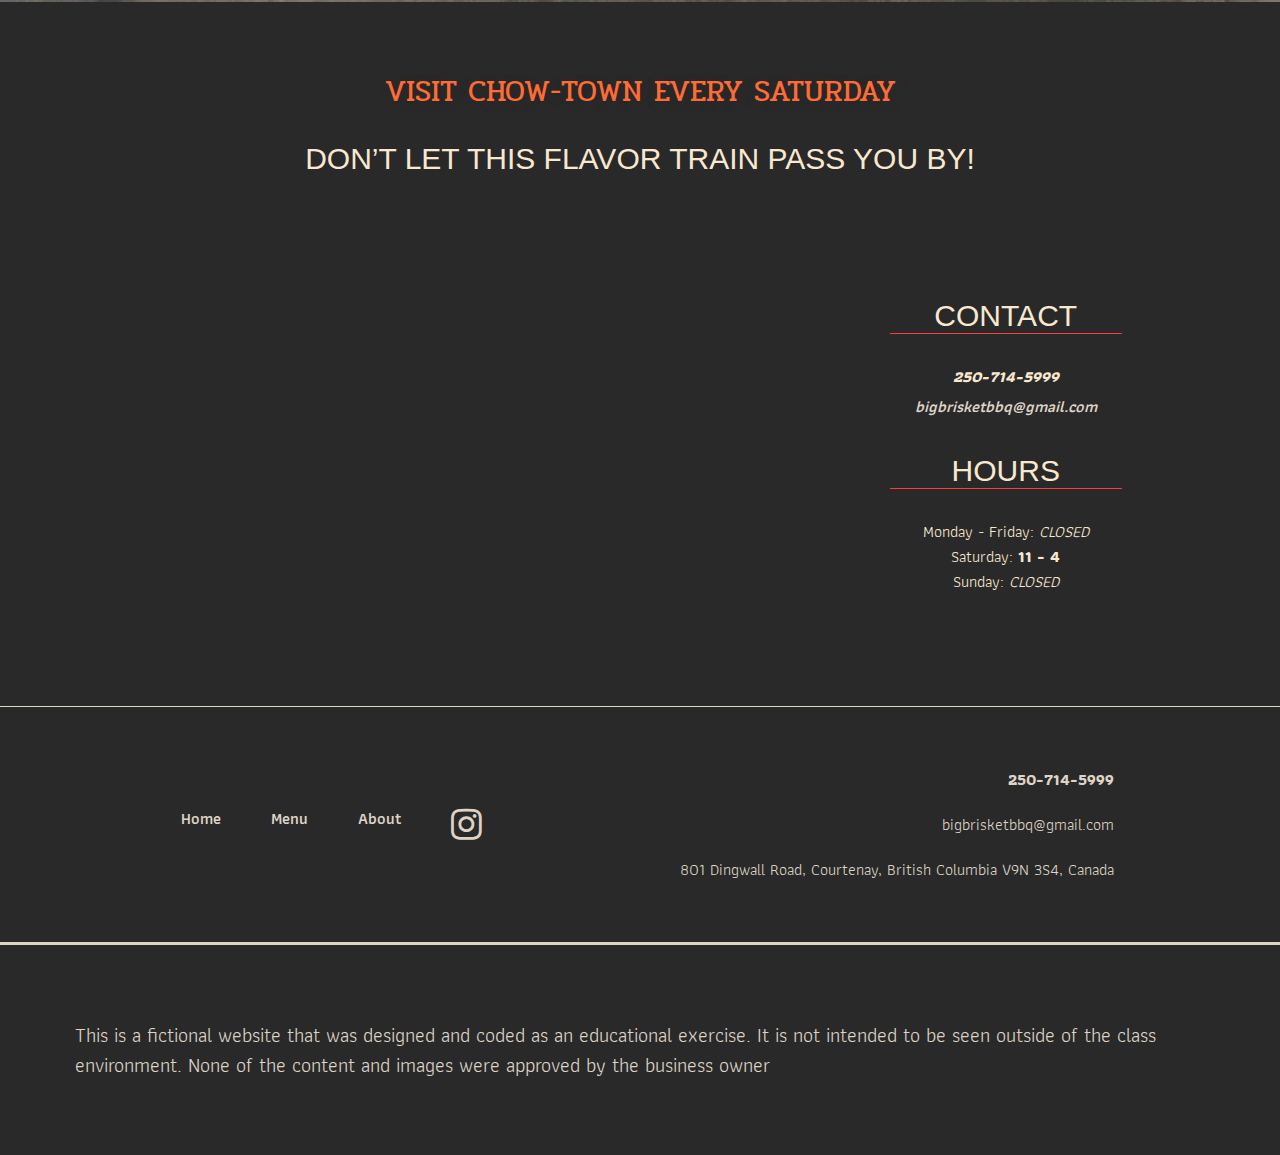
==== commit ab3c2cba: "fix errors from Validator in HTML" ====
--- a/index.html
+++ b/index.html
@@ -206,15 +206,15 @@
           ></iframe>
 
           <div class="contact-info">
-            <adress>
+            <address>
               <h3>Contact</h3>
 
               <b>250-714-5999</b>
               <a href="mailto:bigbrisketbbq@gmail.com" target="_blank"
                 >bigbrisketbbq@gmail.com</a
               >
-            </adress>
-            <div class-="op-hours">
+            </address>
+            <div class="op-hours">
               <h3>Hours</h3>
               <ul>
                 <li>Monday - Friday: <em>CLOSED</em></li>
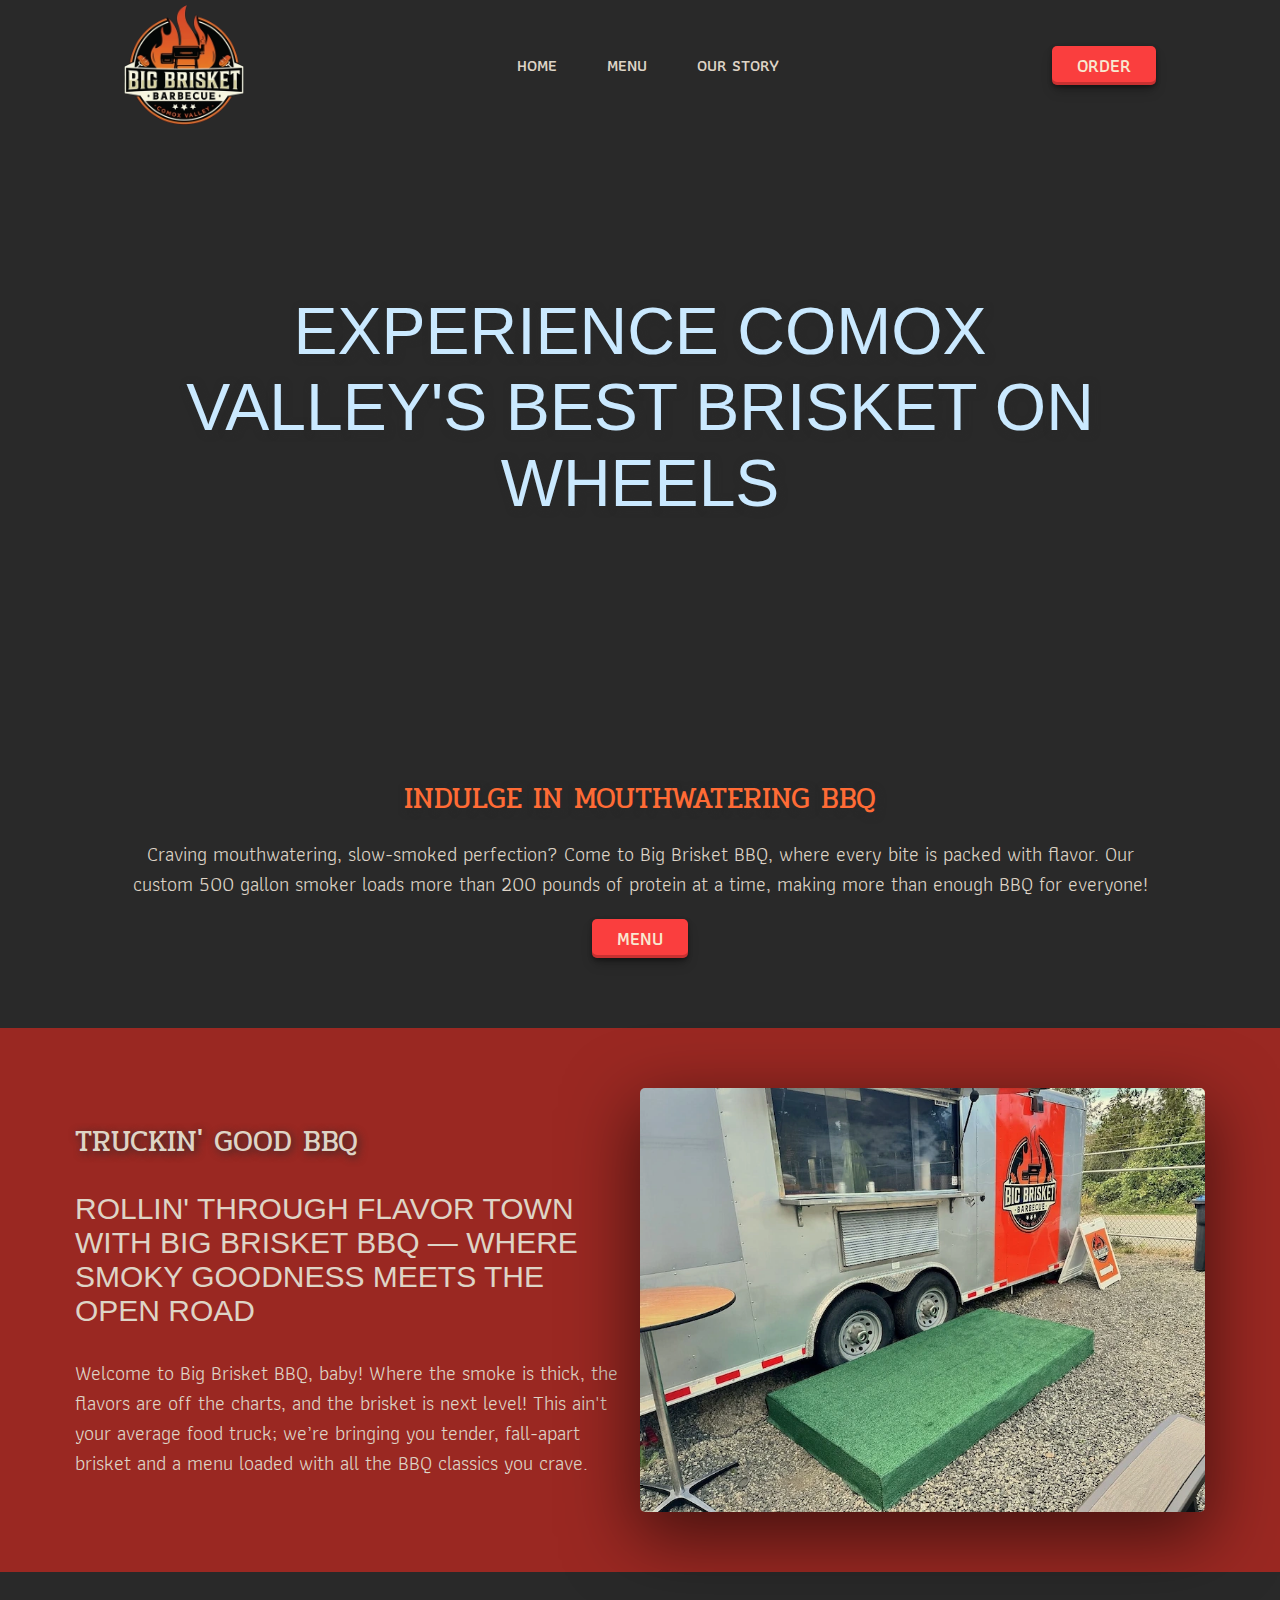
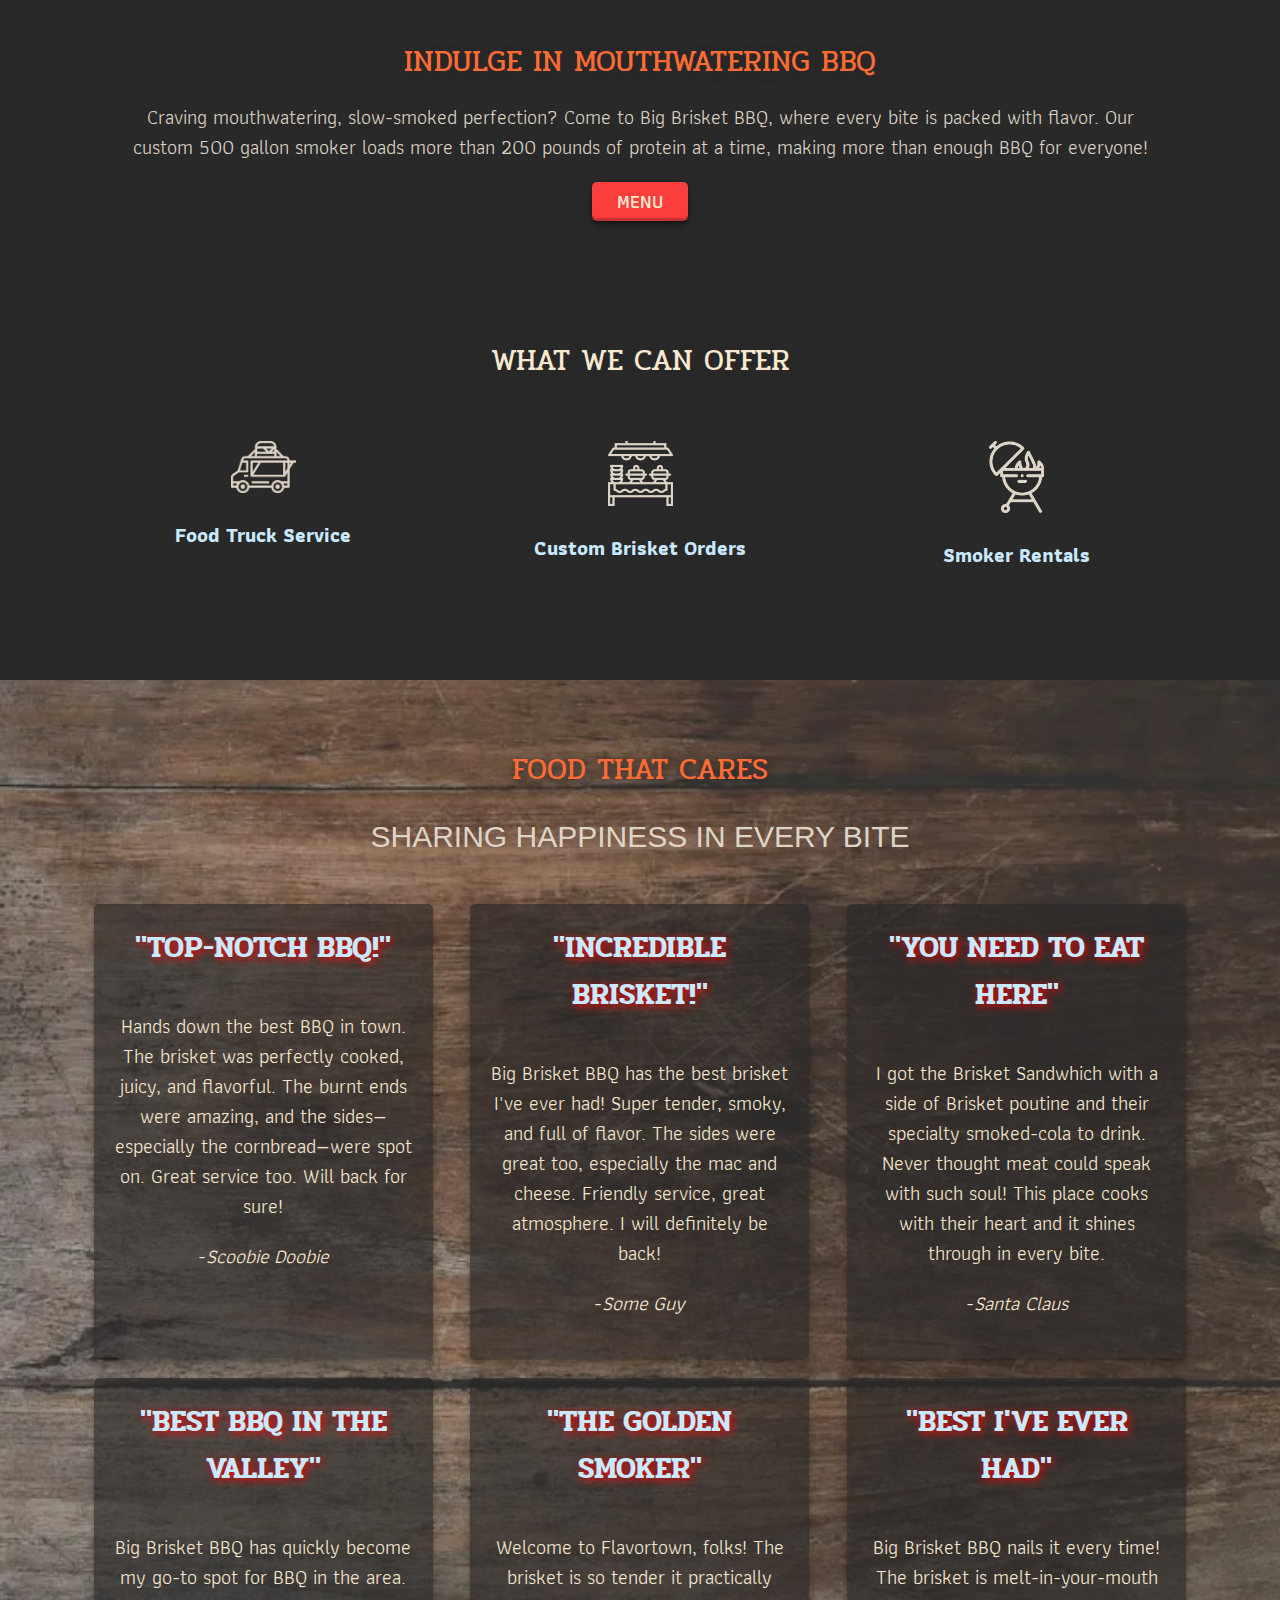
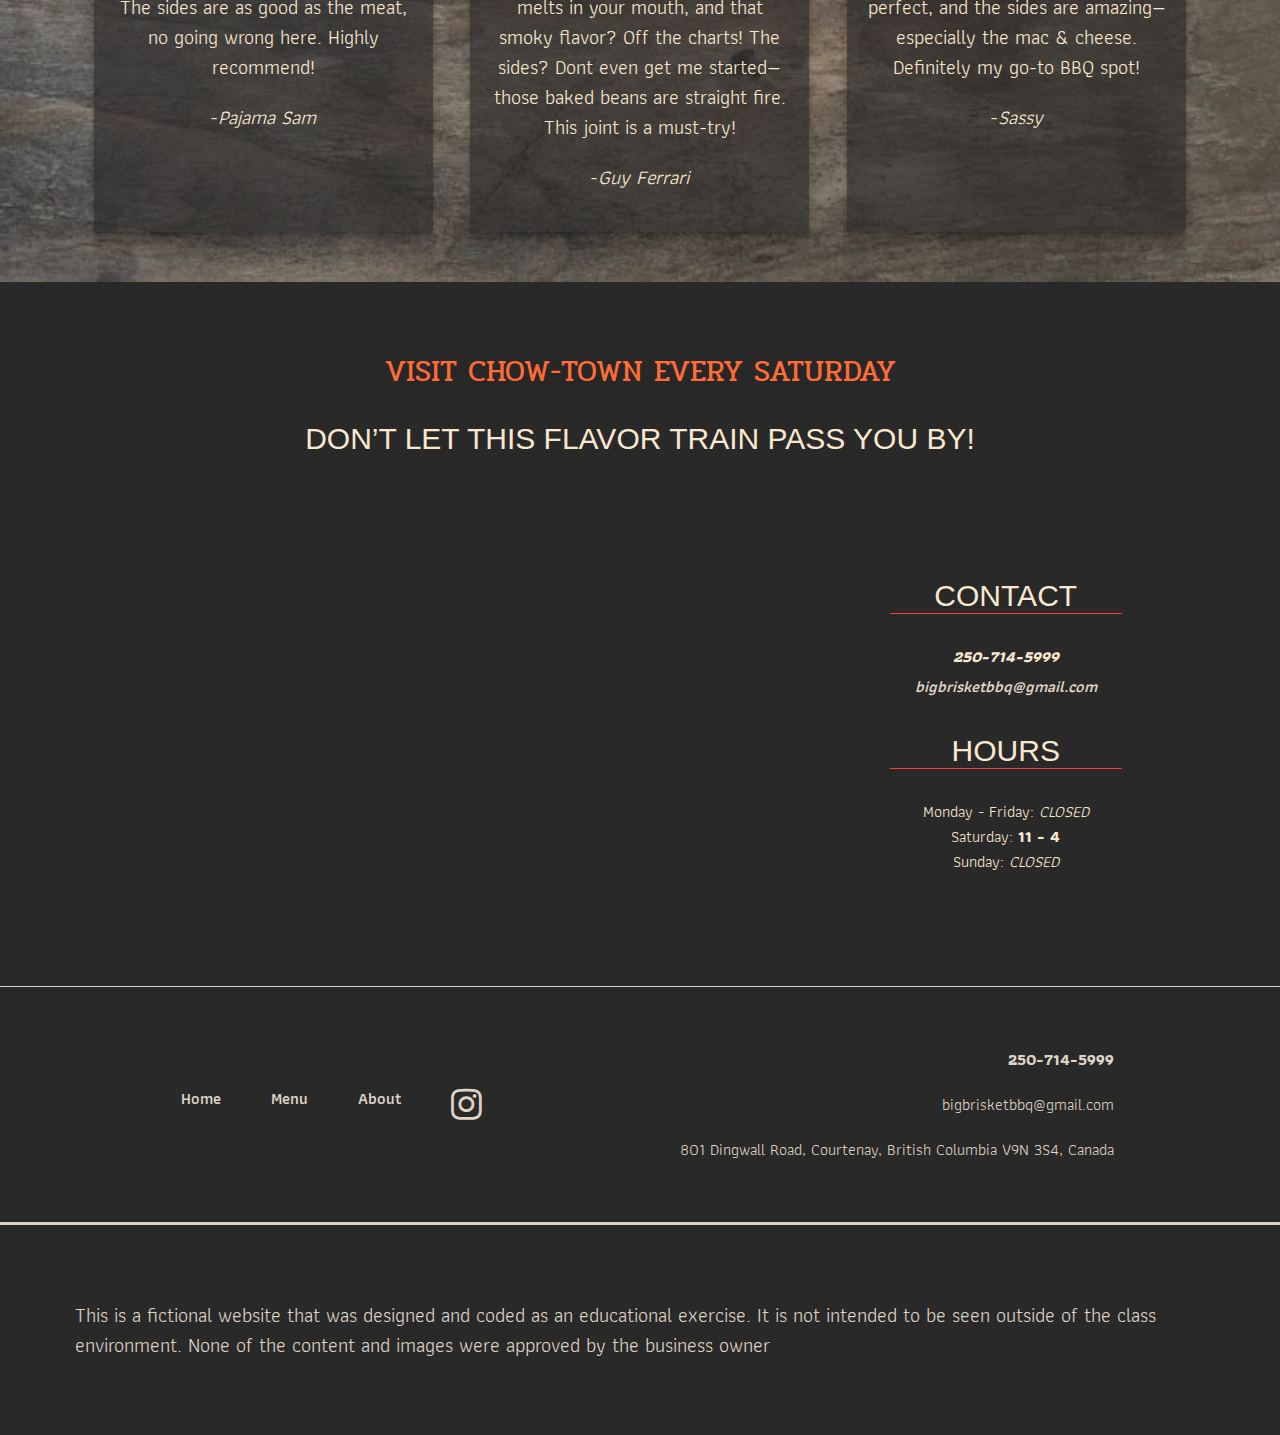
==== commit 33e36cce: "fix background on homepage, again." ====
--- a/index.html
+++ b/index.html
@@ -50,16 +50,18 @@
         <h1>Experience Comox Valley's Best Brisket On Wheels</h1>
       </section>
 
-      <section class="home-action content-width">
-        <h2>Indulge in Mouthwatering BBQ</h2>
-        <!-- Chat GBT Content Here-->
-        <p>
-          Craving mouthwatering, slow-smoked perfection? Come to Big Brisket
-          BBQ, where every bite is packed with flavor. Our custom 500 gallon
-          smoker loads more than 200 pounds of protein at a time, making more
-          than enough BBQ for everyone!
-        </p>
-        <a class="button" href="menu.html">Menu</a>
+      <section class="home-action">
+        <div class="content-width">
+          <h2>Indulge in Mouthwatering BBQ</h2>
+          <!-- Chat GBT Content Here-->
+          <p>
+            Craving mouthwatering, slow-smoked perfection? Come to Big Brisket
+            BBQ, where every bite is packed with flavor. Our custom 500 gallon
+            smoker loads more than 200 pounds of protein at a time, making more
+            than enough BBQ for everyone!
+          </p>
+          <a class="button" href="menu.html">Menu</a>
+        </div>
       </section>
 
       <section class="home-bio light-background">
@@ -87,6 +89,20 @@
         </div>
       </section>
 
+      <section class="home-action">
+        <div class="content-width">
+          <h2>Indulge in Mouthwatering BBQ</h2>
+          <!-- Chat GBT Content Here-->
+          <p>
+            Craving mouthwatering, slow-smoked perfection? Come to Big Brisket
+            BBQ, where every bite is packed with flavor. Our custom 500 gallon
+            smoker loads more than 200 pounds of protein at a time, making more
+            than enough BBQ for everyone!
+          </p>
+          <a class="button" href="menu.html">Menu</a>
+        </div>
+      </section>
+
       <!--- Icons Courtesy of Vecteezy.com --->
       <section class="offers">
         <div class="content-width">
@@ -206,14 +222,15 @@
           ></iframe>
 
           <div class="contact-info">
-            <address>
+            <div>
               <h3>Contact</h3>
-
-              <b>250-714-5999</b>
-              <a href="mailto:bigbrisketbbq@gmail.com" target="_blank"
-                >bigbrisketbbq@gmail.com</a
-              >
-            </address>
+              <address>
+                <b>250-714-5999</b>
+                <a href="mailto:bigbrisketbbq@gmail.com" target="_blank"
+                  >bigbrisketbbq@gmail.com</a
+                >
+              </address>
+            </div>
             <div class="op-hours">
               <h3>Hours</h3>
               <ul>
--- a/style.css
+++ b/style.css
@@ -193,13 +193,12 @@
 /* ---- Hero ---- */
 
 .home-hero {
+  margin-bottom: 25px;
+}
+
+video {
+  width: 100%;
   height: 100%;
-  margin-bottom: 5%;
-}
-
-video {
-  width: 100%;
-  height: 100vh;
   object-fit: cover;
   position: absolute;
   left: 0;
@@ -214,6 +213,7 @@
 /* ---- Home Action ---- */
 
 .home-action {
+  background-color: #292929;
   text-align: right;
 }
 
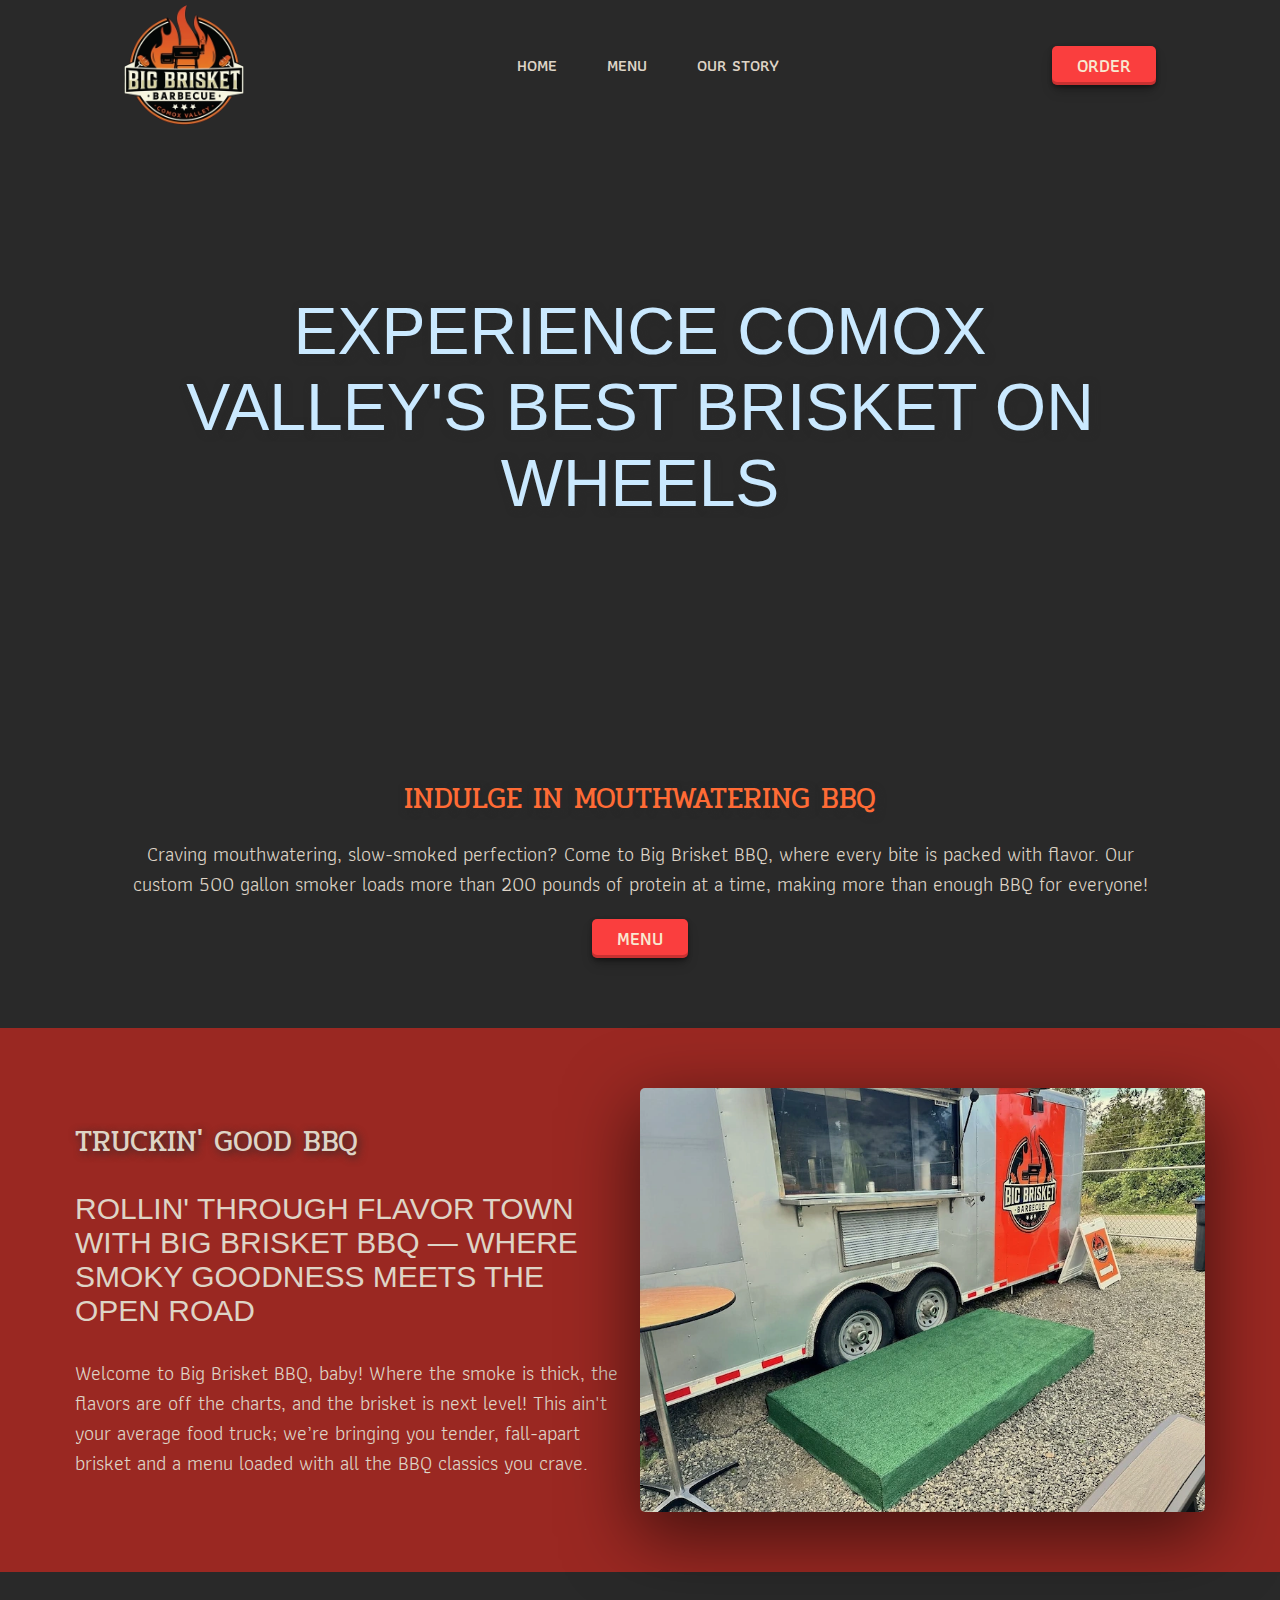
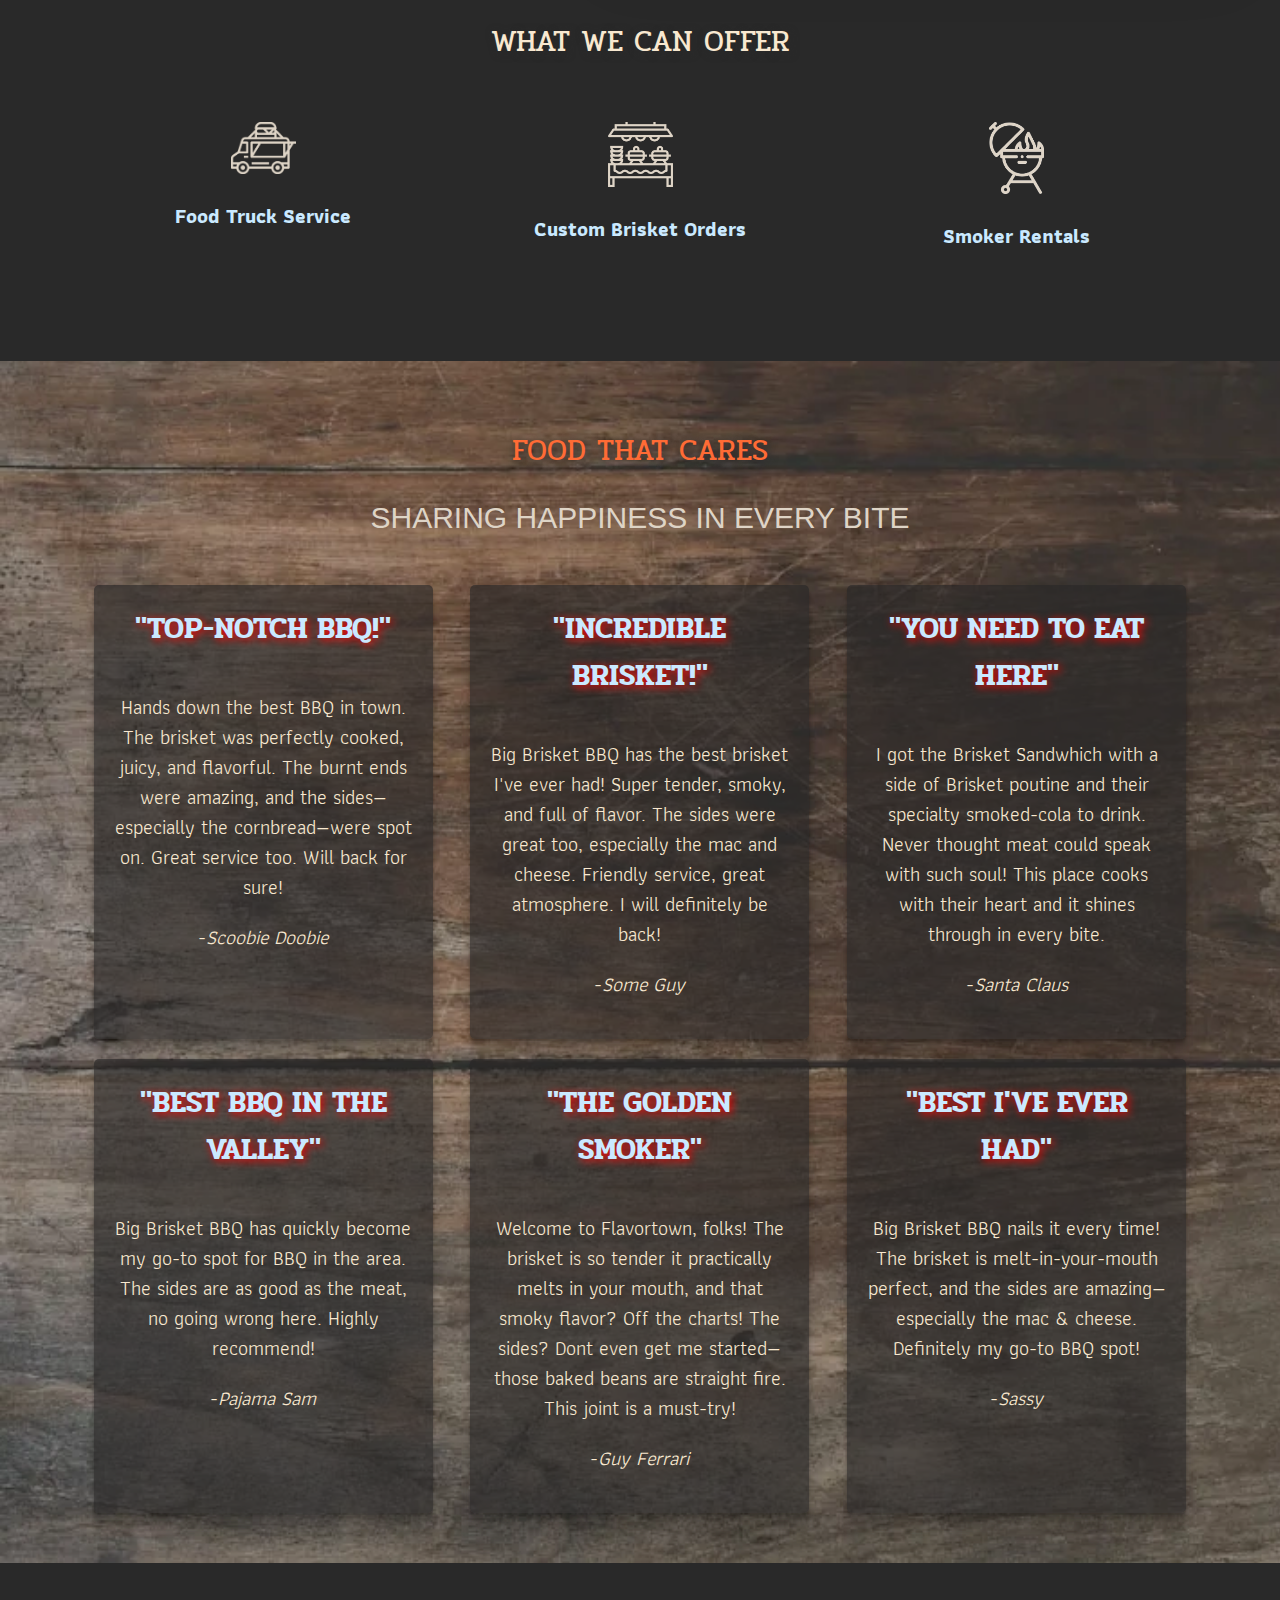
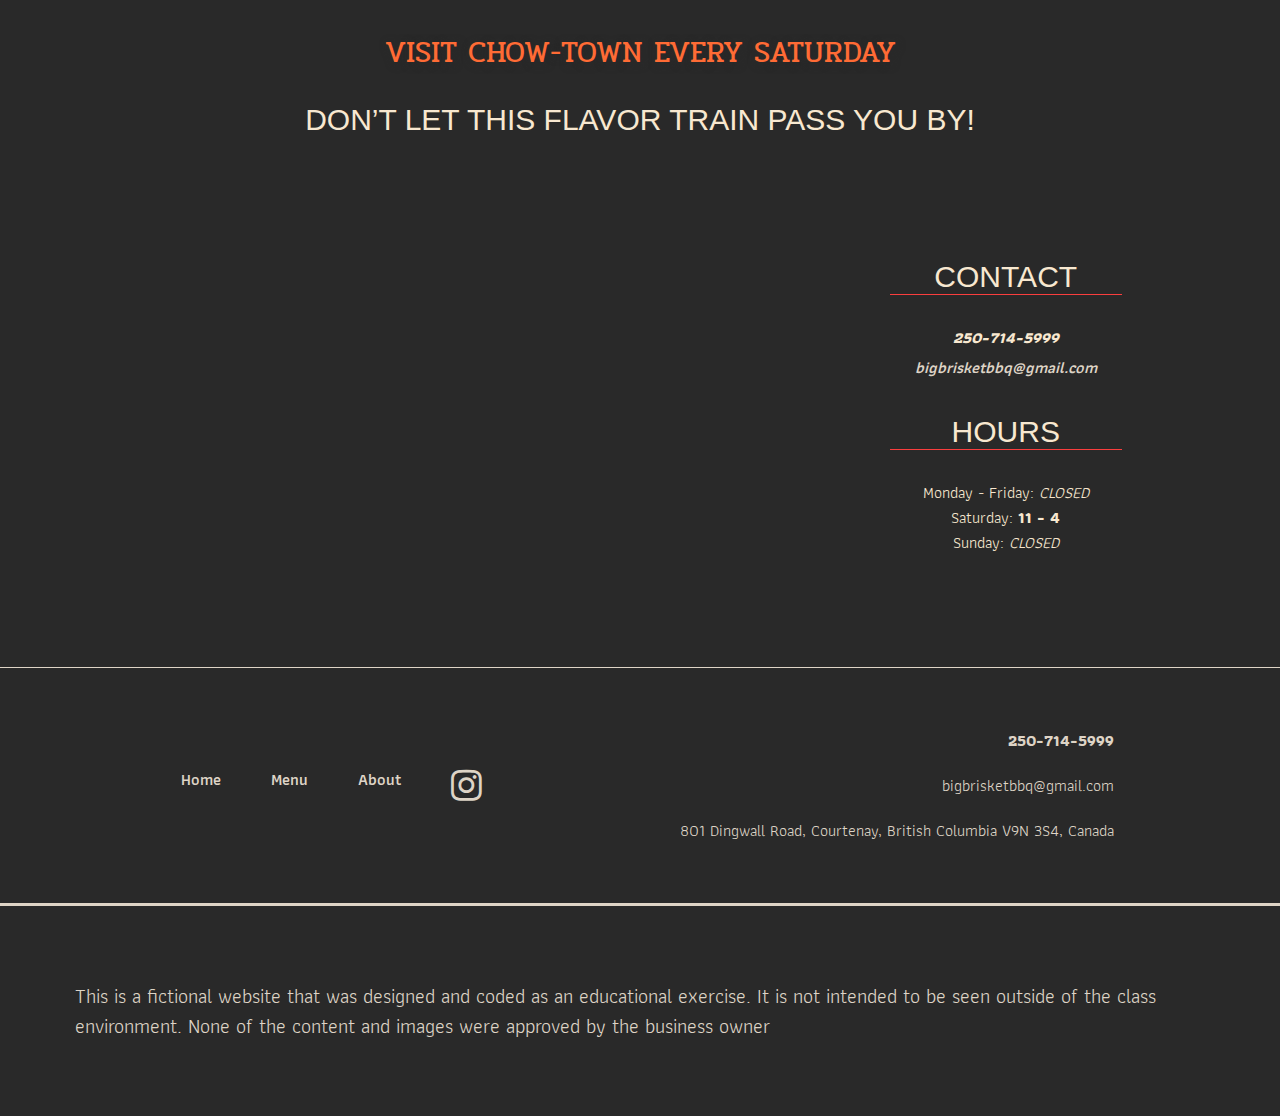
==== commit 2a0e3f30: "minor repairs based off public URL" ====
--- a/index.html
+++ b/index.html
@@ -86,20 +86,6 @@
             width="400"
             alt="Big Brisket BBQ food truck"
           />
-        </div>
-      </section>
-
-      <section class="home-action">
-        <div class="content-width">
-          <h2>Indulge in Mouthwatering BBQ</h2>
-          <!-- Chat GBT Content Here-->
-          <p>
-            Craving mouthwatering, slow-smoked perfection? Come to Big Brisket
-            BBQ, where every bite is packed with flavor. Our custom 500 gallon
-            smoker loads more than 200 pounds of protein at a time, making more
-            than enough BBQ for everyone!
-          </p>
-          <a class="button" href="menu.html">Menu</a>
         </div>
       </section>
 
--- a/style.css
+++ b/style.css
@@ -156,11 +156,9 @@
 
 footer .contact li {
   padding: 10px;
-  text-align: right;
 }
 
 footer a.social {
-  text-align: center;
   margin-top: 10px;
 }
 
@@ -470,11 +468,10 @@
   footer .nav {
     display: flex;
     flex-direction: row;
-    justify-content: center;
-  }
-
-  footer .contact li {
-    padding: 10px;
+  }
+
+  footer .contact {
+    text-align: right;
   }
 
   footer a:hover {
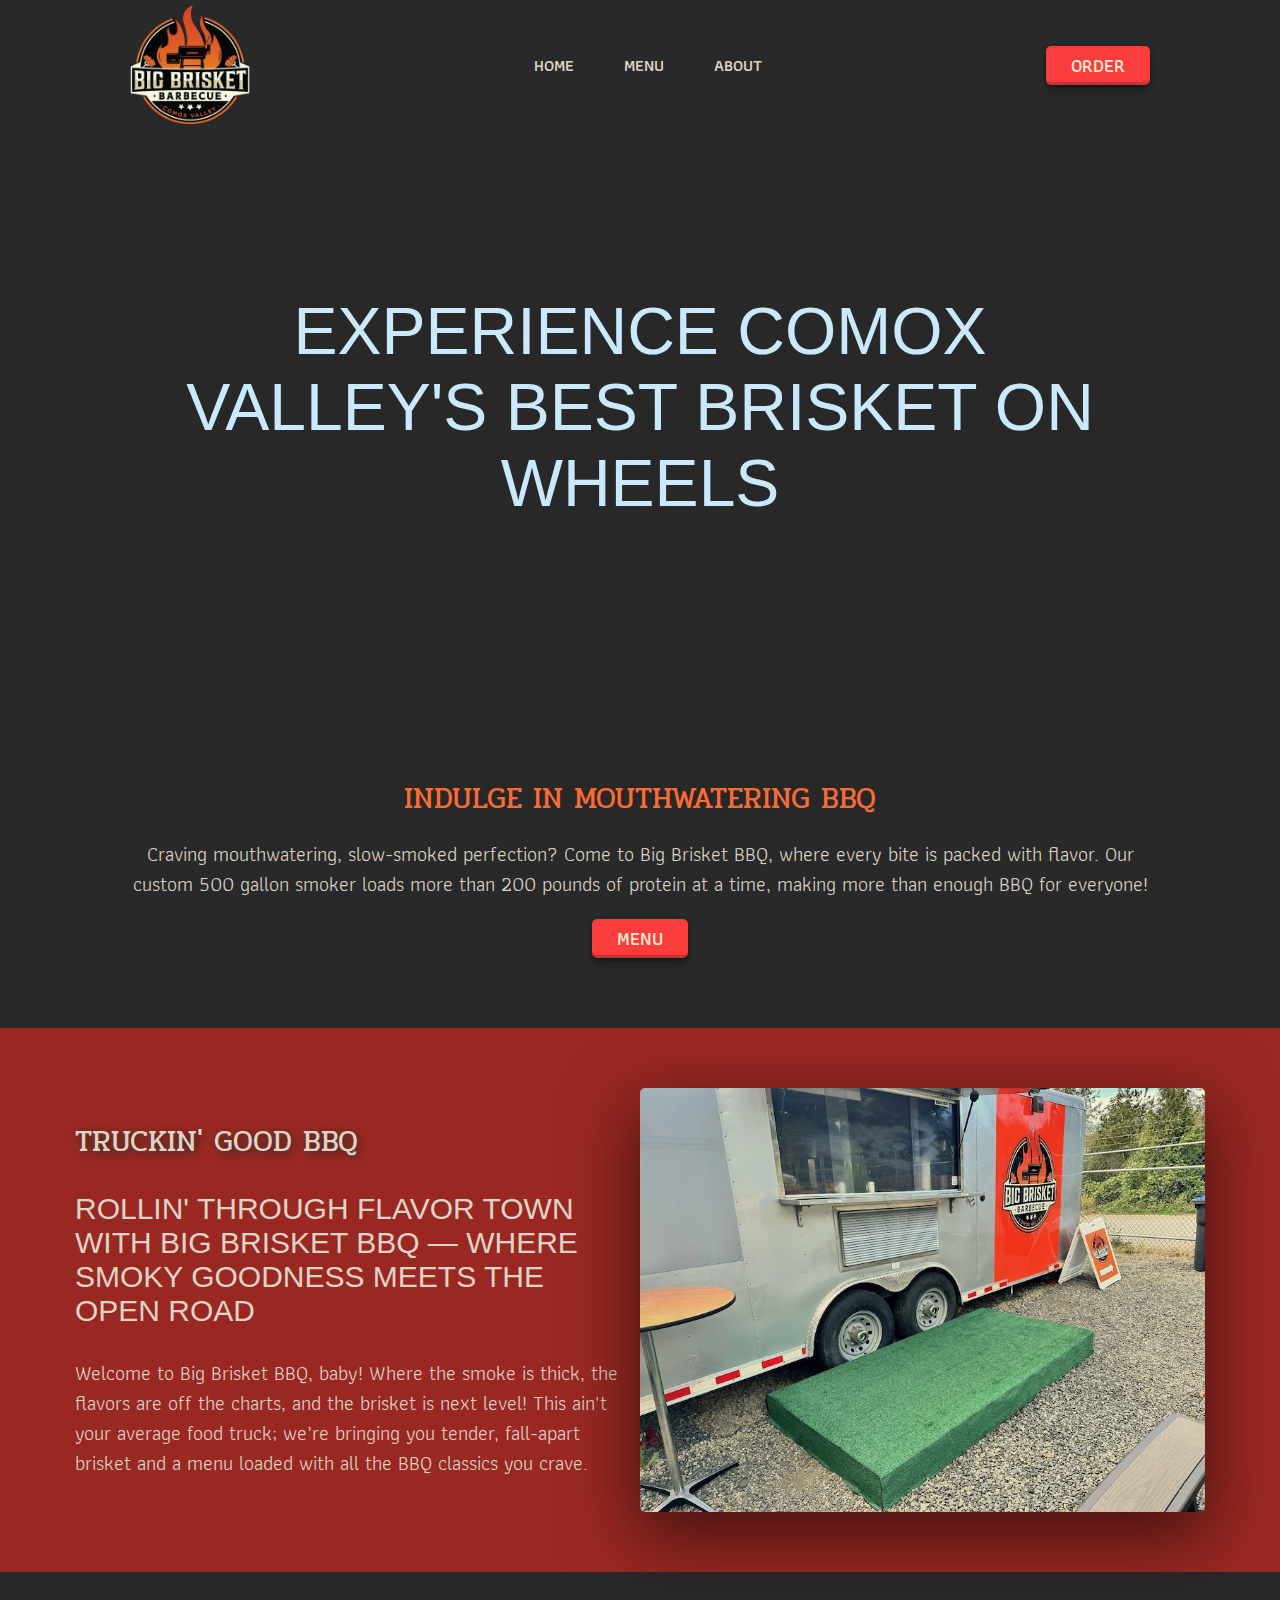
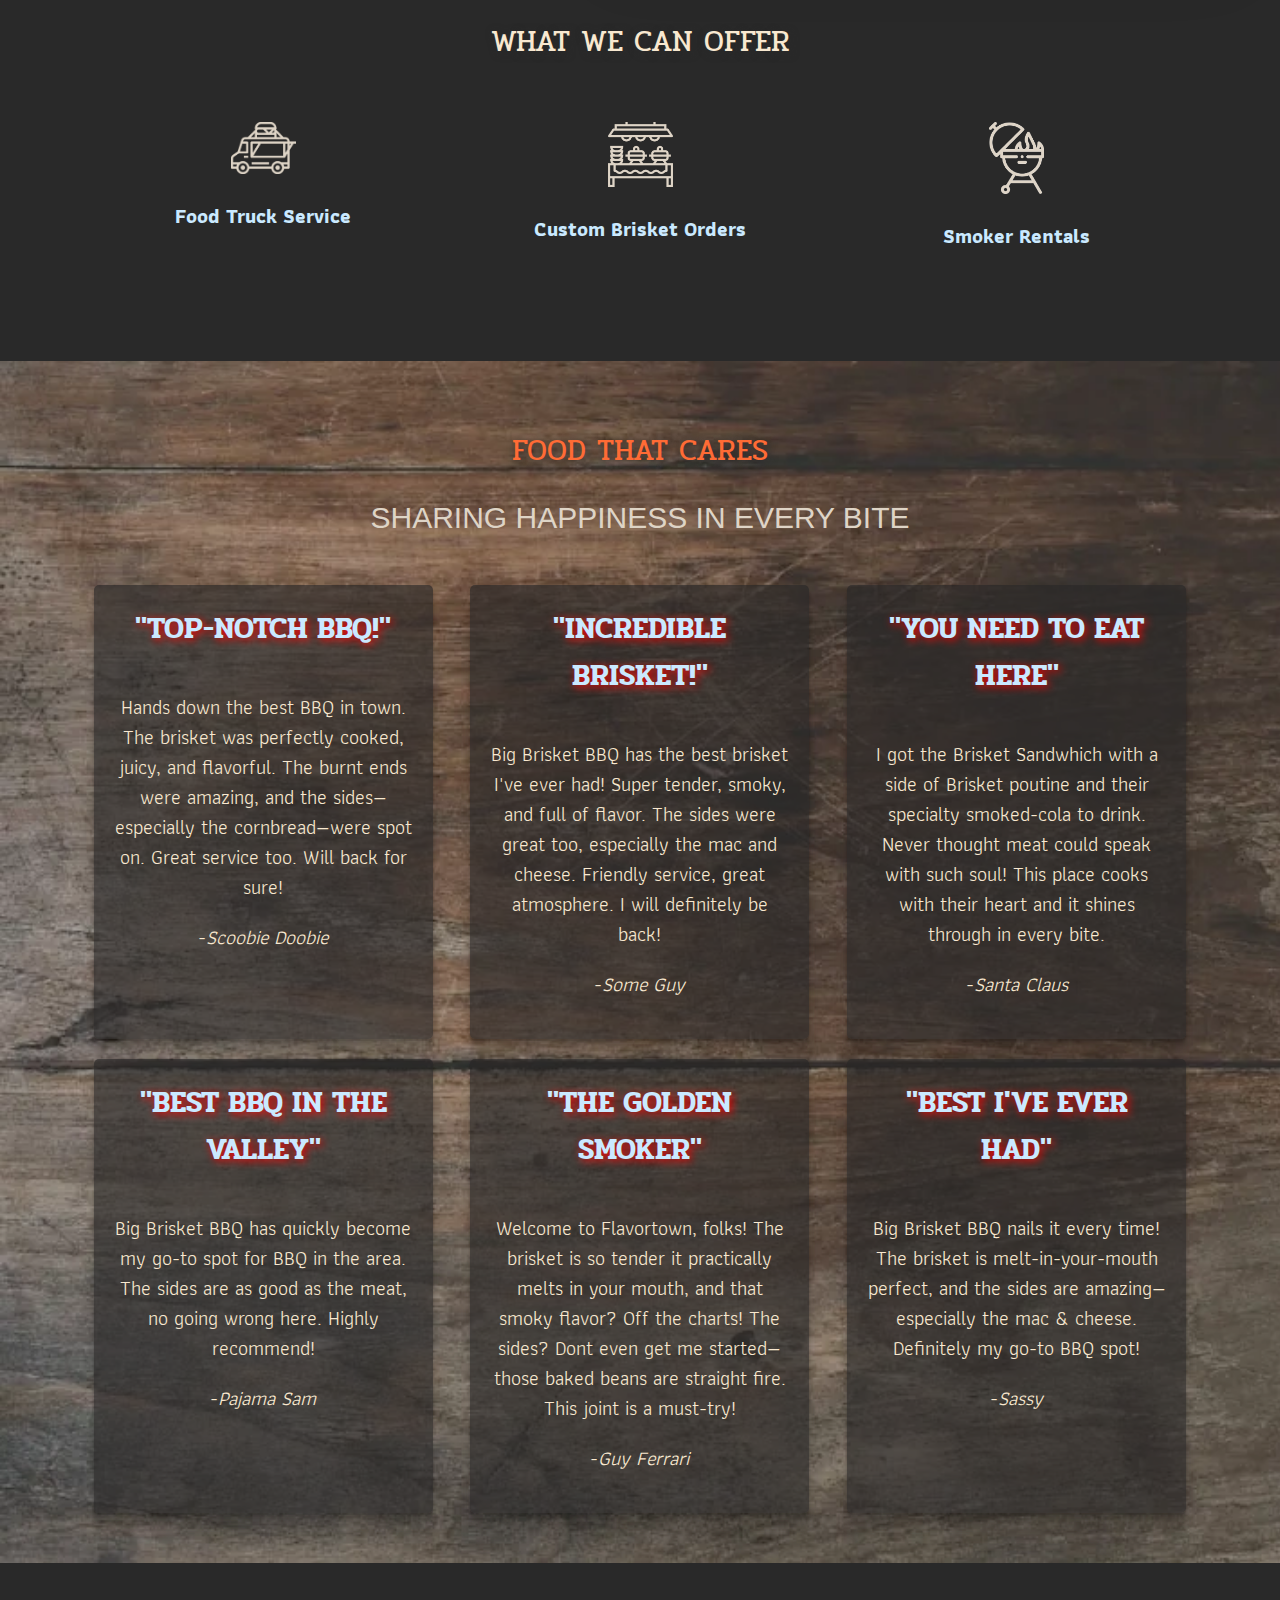
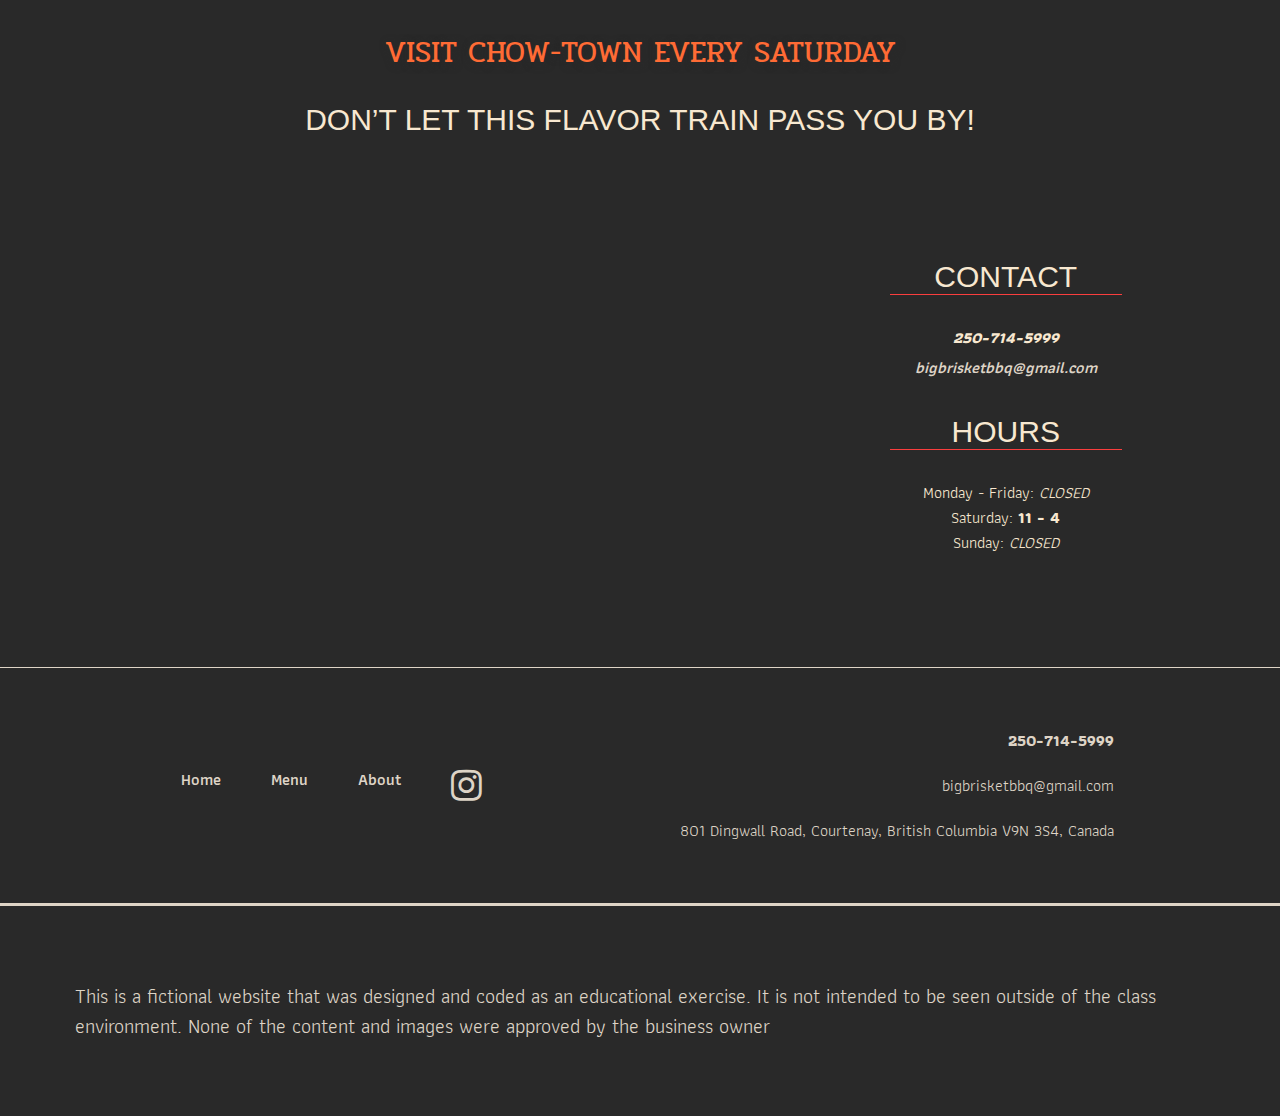
==== commit 588bae9b: "change name of about page in nav bar" ====
--- a/index.html
+++ b/index.html
@@ -35,7 +35,7 @@
         <ul id="nav-items">
           <li><a href="index.html">Home</a></li>
           <li><a href="menu.html">Menu</a></li>
-          <li><a href="about.html">Our Story</a></li>
+          <li><a href="about.html">About</a></li>
         </ul>
         <a class="toggle" onclick="showNav()"><i class="fa fa-bars"></i></a>
       </nav>
